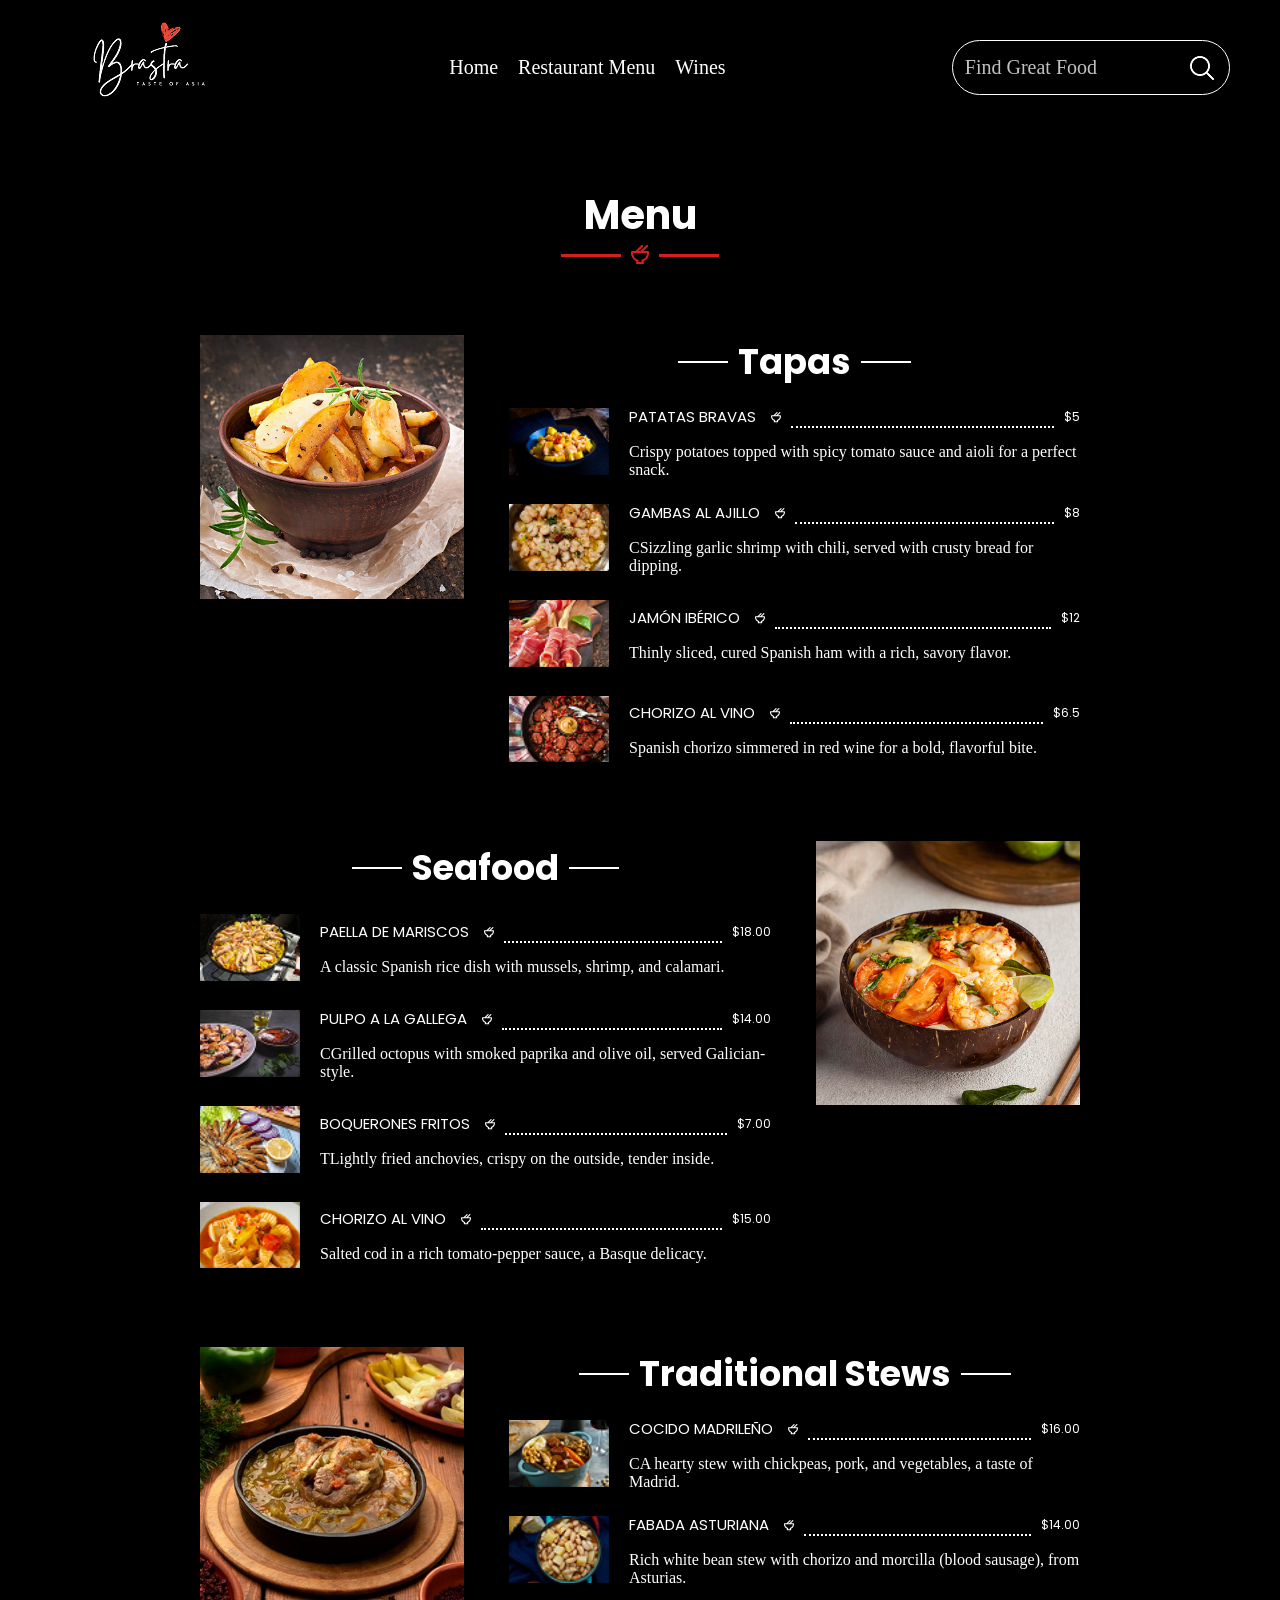
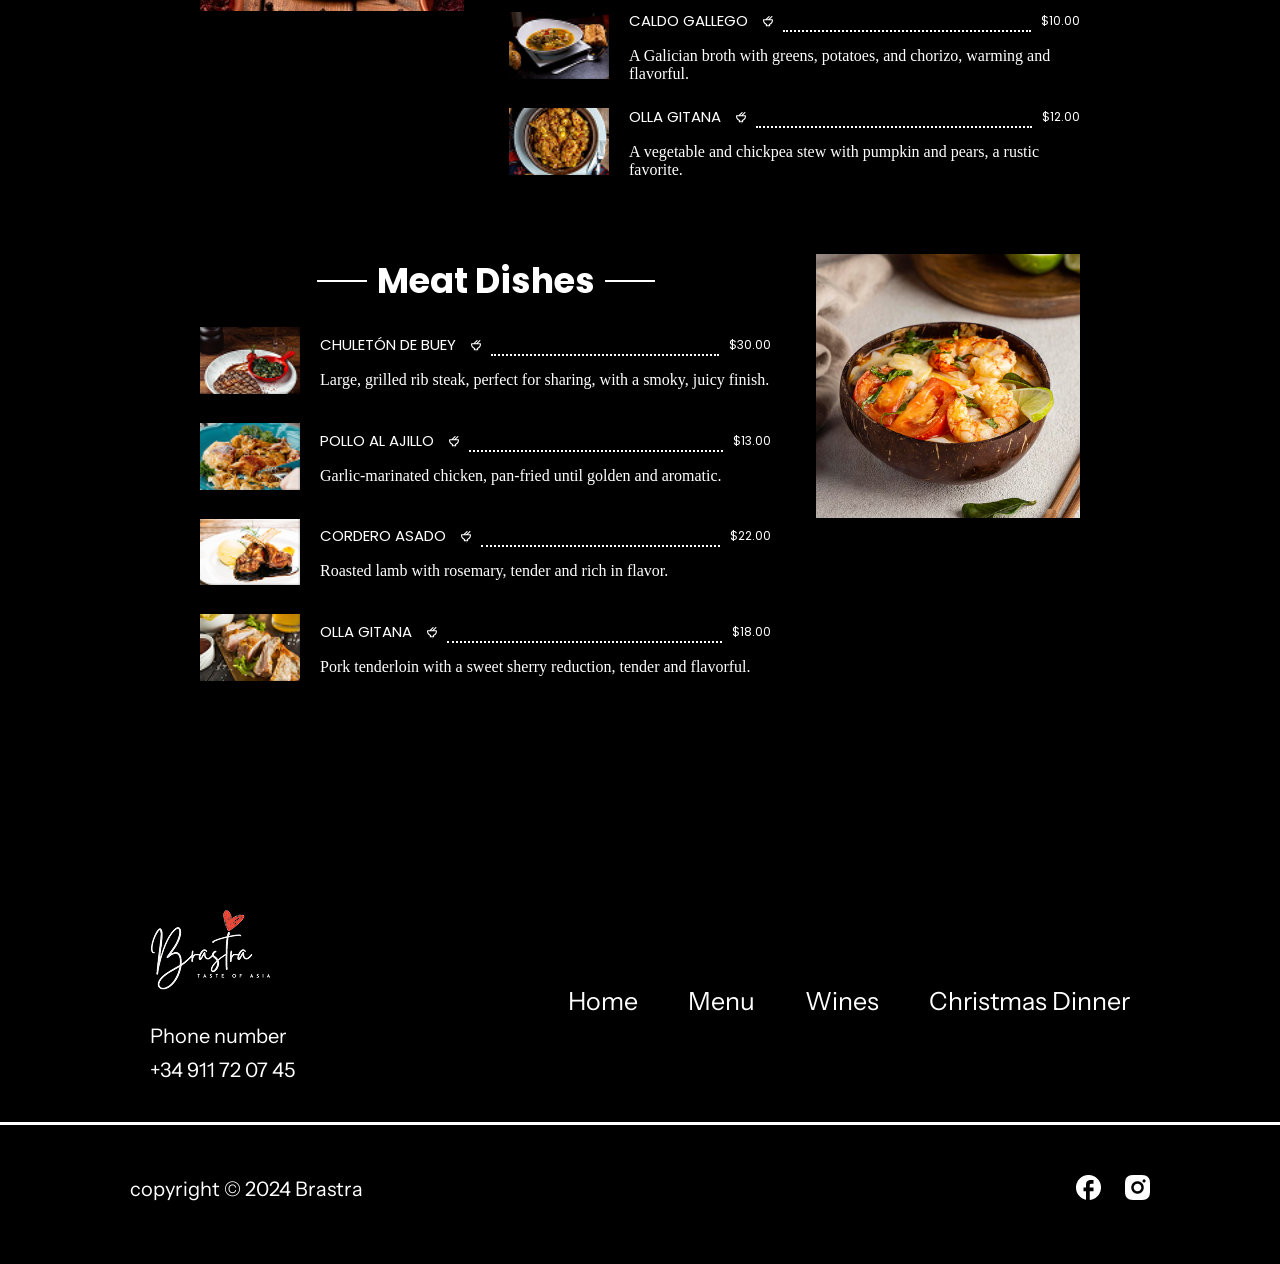
==== RestaurantMenu.html @ 7e9f0fed "commit20" ====
<!DOCTYPE html>
<html lang="en">

<head>
    <meta charset="UTF-8">
    <meta name="viewport" content="width=device-width, initial-scale=1.0">
    <link rel="preconnect" href="https://fonts.googleapis.com">
    <link rel="preconnect" href="https://fonts.gstatic.com" crossorigin>
    <link rel="preconnect" href="https://fonts.googleapis.com">
    <link rel="preconnect" href="https://fonts.gstatic.com" crossorigin>
    <link href="https://fonts.googleapis.com/css2?family=Playwrite+US+Trad:wght@100..400&display=swap" rel="stylesheet">
    <link
        href="https://fonts.googleapis.com/css2?family=Albert+Sans:ital,wght@0,100..900;1,100..900&family=Playwrite+US+Trad:wght@100..400&family=Poppins:ital,wght@0,100;0,200;0,300;0,400;0,500;0,600;0,700;0,800;0,900;1,100;1,200;1,300;1,400;1,500;1,600;1,700;1,800;1,900&display=swap"
        rel="stylesheet">
    <link rel="preconnect" href="https://fonts.googleapis.com">
    <link rel="preconnect" href="https://fonts.gstatic.com" crossorigin>
    <link href="https://fonts.googleapis.com/css2?family=Prata&display=swap" rel="stylesheet">
    <link rel="preconnect" href="https://fonts.googleapis.com">
    <link rel="preconnect" href="https://fonts.gstatic.com" crossorigin>
    <link href="https://fonts.googleapis.com/css2?family=Instrument+Sans:ital,wght@0,400..700;1,400..700&display=swap"
        rel="stylesheet">
    <title>Document</title>
    <link rel="stylesheet" href="/stale/main.css">
</head>

<body>
    <header>
        <div class="header-box">
            <div class="header-logo">
                <a href="#"><img src="img/Brastra__2_-removebg-preview.1 1.png" alt="logo"> </a>
            </div>
            <div class="header-menu">
                <ul class="header-menu-list">
                    <li class="header-text"><a class="header-link" href="/index.html">Home</a></li>
                    <li class="header-text"><a class="header-link" href="/RestaurantMenu.html">Restaurant Menu</a></li>
                    <li class="header-text"><a class="header-link" href="/Wines.html">Wines</a></li>
                </ul>
            </div>
            <div class="header-btn">
                <p class="header-p">Find Great Food</p>
                <img class="header-img" src="img/Search.png" alt="">
            </div>
        </div>
    </header>
    <section class="section5">
        <h1 class="h1-menu">Menu</h1>
        <div class="img-box-manu">
            <div class="menu-div"></div>
            <img class="img-menu" src="img/Vector.png" alt="">
            <div class="menu-div"></div>
        </div>
    </section>
    <section class="section6">
        <div class="manu-1">
            <div class="manu-img-1">
                <img class="img-4" src="img/Left.png" alt="">
            </div>
            <div class="manu-text">
                <div class="line-manu-ha">
                    <div class="h1-line"></div>
                    <h1 class="h6-3">Tapas</h1>
                    <div class="h1-line"></div>
                </div>
                <div class="full-text">
                    <div class="box-img-5">
                        <img class="img-5" src="img/image 16.png" alt="">
                    </div>

                    <style>
                        .box {
                            display: flex;
                            height: 20px;
                            gap: 10px;
                            flex: 1;
                        }


                        .left {
                            display: flex;
                            width: max-content;
                            align-items: end;
                        }


                        .center {
                            flex: 1;

                        }
                    </style>
                    <div style="flex: 1;">
                        <div class="box">
                            <div class="left">
                                <div>
                                    <h6 class="h6-2">Patatas Bravas</h6>
                                </div>
                                <div><img class="img-6" src="img/Vector4.svg" alt=""></div>
                            </div>
                            <div class="center line-manu"></div>
                            <div class="right">
                                <p class="p-prise">$5</p>
                            </div>
                        </div>
                        <p class="p-6" style="margin-top: 15px;">Crispy potatoes topped with spicy tomato sauce and
                            aioli for a perfect snack.</p>
                    </div>




                    <!-- <div class="box-text-full">
                        <div class="flex-full-dox">
                            <div style="display: flex;">
                                <h6 class="h6-2">Patatas Bravas</h6>
                                <img class="img-6" src="img/Vector4.svg" alt="">
                            </div>

                            <div class="line-manu"></div>
                            <p class="p-prise">$5</p>
                        </div>

                       
                    </div> -->


                </div>
                <div class="full-text">
                    <div class="box-img-5">
                        <img class="img-5" src="img/image 17.png" alt="">
                    </div>


                    <div style="flex: 1;">
                        <div class="box">
                            <div class="left">
                                <div>
                                    <h6 class="h6-2">Gambas al Ajillo</h6>
                                </div>
                                <div><img class="img-6" src="img/Vector4.svg" alt=""></div>
                            </div>
                            <div class="center line-manu"></div>
                            <div class="right">
                                <p class="p-prise">$8</p>
                            </div>
                        </div>
                        <p class="p-6" style="margin-top: 15px;">CSizzling garlic shrimp with chili, served with crusty
                            bread for dipping.</p>
                    </div>






                </div>
                <div class="full-text">
                    <div class="box-img-5">
                        <img class="img-5" src="img/image 18.png" alt="">
                    </div>


                    <div style="flex: 1;">
                        <div class="box">
                            <div class="left">
                                <div>
                                    <h6 class="h6-2">Jamón Ibérico</h6>
                                </div>
                                <div><img class="img-6" src="img/Vector4.svg" alt=""></div>
                            </div>
                            <div class="center line-manu"></div>
                            <div class="right">
                                <p class="p-prise">$12</p>
                            </div>
                        </div>
                        <p class="p-6" style="margin-top: 15px;">Thinly sliced, cured Spanish ham with a rich, savory
                            flavor.</p>
                    </div>






                </div>
                <div class="full-text">
                    <div class="box-img-5">
                        <img class="img-5" src="img/image 19.png" alt="">
                    </div>


                    <div style="flex: 1;">
                        <div class="box">
                            <div class="left">
                                <div>
                                    <h6 class="h6-2">Chorizo al Vino</h6>
                                </div>
                                <div><img class="img-6" src="img/Vector4.svg" alt=""></div>
                            </div>
                            <div class="center line-manu"></div>
                            <div class="right">
                                <p class="p-prise">$6.5</p>
                            </div>
                        </div>
                        <p class="p-6" style="margin-top: 15px;">Spanish chorizo simmered in red wine for a bold,
                            flavorful bite.</p>
                    </div>






                </div>
            </div>

        </div>
    </section>
    <section class="section6">
        <div class="manu-1">

            <div class="manu-text">
                <div class="line-manu-ha">
                    <div class="h1-line"></div>
                    <h1 class="h6-3">Seafood</h1>
                    <div class="h1-line"></div>
                </div>
                <div class="full-text">
                    <div class="box-img-5">
                        <img class="img-5" src="img/image 20 (1).png" alt="">
                    </div>

                    <style>
                        .box {
                            display: flex;
                            height: 20px;
                            gap: 10px;
                            flex: 1;
                        }


                        .left {
                            display: flex;
                            width: max-content;
                            align-items: end;
                        }


                        .center {
                            flex: 1;

                        }
                    </style>
                    <div style="flex: 1;">
                        <div class="box">
                            <div class="left">
                                <div>
                                    <h6 class="h6-2">Paella de Mariscos</h6>
                                </div>
                                <div><img class="img-6" src="img/Vector4.svg" alt=""></div>
                            </div>
                            <div class="center line-manu"></div>
                            <div class="right">
                                <p class="p-prise">$18.00</p>
                            </div>
                        </div>
                        <p class="p-6" style="margin-top: 15px;">A classic Spanish rice dish with mussels, shrimp, and calamari.</p>
                    </div>




                    <!-- <div class="box-text-full">
                        <div class="flex-full-dox">
                            <div style="display: flex;">
                                <h6 class="h6-2">Patatas Bravas</h6>
                                <img class="img-6" src="img/Vector4.svg" alt="">
                            </div>

                            <div class="line-manu"></div>
                            <p class="p-prise">$5</p>
                        </div>

                       
                    </div> -->


                </div>
                <div class="full-text">
                    <div class="box-img-5">
                        <img class="img-5" src="img/image 21.png" alt="">
                    </div>


                    <div style="flex: 1;">
                        <div class="box">
                            <div class="left">
                                <div>
                                    <h6 class="h6-2">Pulpo a la Gallega</h6>
                                </div>
                                <div><img class="img-6" src="img/Vector4.svg" alt=""></div>
                            </div>
                            <div class="center line-manu"></div>
                            <div class="right">
                                <p class="p-prise">$14.00</p>
                            </div>
                        </div>
                        <p class="p-6" style="margin-top: 15px;">CGrilled octopus with smoked paprika and olive oil, served Galician-style.</p>
                    </div>






                </div>
                <div class="full-text">
                    <div class="box-img-5">
                        <img class="img-5" src="img/image 22.png" alt="">
                    </div>


                    <div style="flex: 1;">
                        <div class="box">
                            <div class="left">
                                <div>
                                    <h6 class="h6-2">Boquerones Fritos</h6>
                                </div>
                                <div><img class="img-6" src="img/Vector4.svg" alt=""></div>
                            </div>
                            <div class="center line-manu"></div>
                            <div class="right">
                                <p class="p-prise">$7.00</p>
                            </div>
                        </div>
                        <p class="p-6" style="margin-top: 15px;">TLightly fried anchovies, crispy on the outside, tender inside.</p>
                    </div>






                </div>
                <div class="full-text">
                    <div class="box-img-5">
                        <img class="img-5" src="img/image 23.png" alt="">
                    </div>


                    <div style="flex: 1;">
                        <div class="box">
                            <div class="left">
                                <div>
                                    <h6 class="h6-2">Chorizo al Vino</h6>
                                </div>
                                <div><img class="img-6" src="img/Vector4.svg" alt=""></div>
                            </div>
                            <div class="center line-manu"></div>
                            <div class="right">
                                <p class="p-prise">$15.00</p>
                            </div>
                        </div>
                        <p class="p-6" style="margin-top: 15px;">Salted cod in a rich tomato-pepper sauce, a Basque delicacy.</p>
                    </div>






                </div>
            </div>
            <div class="manu-img-1">
                <img class="img-4" src="img/Right.png" alt="">
            </div>
        </div>
    </section>
     <section class="section6">
        <div class="manu-1">
            <div class="manu-img-1">
                <img class="img-4" src="img/image 34.png" alt="">
            </div>
            <div class="manu-text">
                <div class="line-manu-ha">
                    <div class="h1-line"></div>
                    <h1 class="h6-3">Traditional Stews</h1>
                    <div class="h1-line"></div>
                </div>
                <div class="full-text">
                    <div class="box-img-5">
                        <img class="img-5" src="img/image 24 (1).png" alt="">
                    </div>

                    <style>
                        .box {
                            display: flex;
                            height: 20px;
                            gap: 10px;
                            flex: 1;
                        }


                        .left {
                            display: flex;
                            width: max-content;
                            align-items: end;
                        }


                        .center {
                            flex: 1;

                        }
                    </style>
                    <div style="flex: 1;">
                        <div class="box">
                            <div class="left">
                                <div>
                                    <h6 class="h6-2">Cocido Madrileño</h6>
                                </div>
                                <div><img class="img-6" src="img/Vector4.svg" alt=""></div>
                            </div>
                            <div class="center line-manu"></div>
                            <div class="right">
                                <p class="p-prise">$16.00</p>
                            </div>
                        </div>
                        <p class="p-6" style="margin-top: 15px;">CA hearty stew with chickpeas, pork, and vegetables, a taste of Madrid.</p>
                    </div>




                    <!-- <div class="box-text-full">
                        <div class="flex-full-dox">
                            <div style="display: flex;">
                                <h6 class="h6-2">Patatas Bravas</h6>
                                <img class="img-6" src="img/Vector4.svg" alt="">
                            </div>

                            <div class="line-manu"></div>
                            <p class="p-prise">$5</p>
                        </div>

                       
                    </div> -->


                </div>
                <div class="full-text">
                    <div class="box-img-5">
                        <img class="img-5" src="img/image 25.png" alt="">
                    </div>


                    <div style="flex: 1;">
                        <div class="box">
                            <div class="left">
                                <div>
                                    <h6 class="h6-2">Fabada Asturiana</h6>
                                </div>
                                <div><img class="img-6" src="img/Vector4.svg" alt=""></div>
                            </div>
                            <div class="center line-manu"></div>
                            <div class="right">
                                <p class="p-prise">$14.00</p>
                            </div>
                        </div>
                        <p class="p-6" style="margin-top: 15px;">Rich white bean stew with chorizo and morcilla (blood sausage), from Asturias.</p>
                    </div>






                </div>
                <div class="full-text">
                    <div class="box-img-5">
                        <img class="img-5" src="img/image 26.png" alt="">
                    </div>


                    <div style="flex: 1;">
                        <div class="box">
                            <div class="left">
                                <div>
                                    <h6 class="h6-2">Caldo Gallego</h6>
                                </div>
                                <div><img class="img-6" src="img/Vector4.svg" alt=""></div>
                            </div>
                            <div class="center line-manu"></div>
                            <div class="right">
                                <p class="p-prise">$10.00</p>
                            </div>
                        </div>
                        <p class="p-6" style="margin-top: 15px;">A Galician broth with greens, potatoes, and chorizo, warming and flavorful.</p>
                    </div>






                </div>
                <div class="full-text">
                    <div class="box-img-5">
                        <img class="img-5" src="img/image 27.png" alt="">
                    </div>


                    <div style="flex: 1;">
                        <div class="box">
                            <div class="left">
                                <div>
                                    <h6 class="h6-2">Olla Gitana</h6>
                                </div>
                                <div><img class="img-6" src="img/Vector4.svg" alt=""></div>
                            </div>
                            <div class="center line-manu"></div>
                            <div class="right">
                                <p class="p-prise">$12.00</p>
                            </div>
                        </div>
                        <p class="p-6" style="margin-top: 15px;">A vegetable and chickpea stew with pumpkin and pears, a rustic favorite.</p>
                    </div>






                </div>
            </div>

        </div>
    </section>
     <section class="section6">
        <div class="manu-1">

            <div class="manu-text">
                <div class="line-manu-ha">
                    <div class="h1-line"></div>
                    <h1 class="h6-3">Meat Dishes</h1>
                    <div class="h1-line"></div>
                </div>
                <div class="full-text">
                    <div class="box-img-5">
                        <img class="img-5" src="img/image 28 (1).png" alt="">
                    </div>

                    <style>
                        .box {
                            display: flex;
                            height: 20px;
                            gap: 10px;
                            flex: 1;
                        }


                        .left {
                            display: flex;
                            width: max-content;
                            align-items: end;
                        }


                        .center {
                            flex: 1;

                        }
                    </style>
                    <div style="flex: 1;">
                        <div class="box">
                            <div class="left">
                                <div>
                                    <h6 class="h6-2">Chuletón de Buey</h6>
                                </div>
                                <div><img class="img-6" src="img/Vector4.svg" alt=""></div>
                            </div>
                            <div class="center line-manu"></div>
                            <div class="right">
                                <p class="p-prise">$30.00</p>
                            </div>
                        </div>
                        <p class="p-6" style="margin-top: 15px;">Large, grilled rib steak, perfect for sharing, with a smoky, juicy finish.</p>
                    </div>




                    <!-- <div class="box-text-full">
                        <div class="flex-full-dox">
                            <div style="display: flex;">
                                <h6 class="h6-2">Patatas Bravas</h6>
                                <img class="img-6" src="img/Vector4.svg" alt="">
                            </div>

                            <div class="line-manu"></div>
                            <p class="p-prise">$5</p>
                        </div>

                       
                    </div> -->


                </div>
                <div class="full-text">
                    <div class="box-img-5">
                        <img class="img-5" src="img/image 29.png" alt="">
                    </div>


                    <div style="flex: 1;">
                        <div class="box">
                            <div class="left">
                                <div>
                                    <h6 class="h6-2">Pollo al Ajillo</h6>
                                </div>
                                <div><img class="img-6" src="img/Vector4.svg" alt=""></div>
                            </div>
                            <div class="center line-manu"></div>
                            <div class="right">
                                <p class="p-prise">$13.00</p>
                            </div>
                        </div>
                        <p class="p-6" style="margin-top: 15px;">Garlic-marinated chicken, pan-fried until golden and aromatic.</p>
                    </div>






                </div>
                <div class="full-text">
                    <div class="box-img-5">
                        <img class="img-5" src="img/image 30.png" alt="">
                    </div>


                    <div style="flex: 1;">
                        <div class="box">
                            <div class="left">
                                <div>
                                    <h6 class="h6-2">Cordero Asado</h6>
                                </div>
                                <div><img class="img-6" src="img/Vector4.svg" alt=""></div>
                            </div>
                            <div class="center line-manu"></div>
                            <div class="right">
                                <p class="p-prise">$22.00</p>
                            </div>
                        </div>
                        <p class="p-6" style="margin-top: 15px;">Roasted lamb with rosemary, tender and rich in flavor.</p>
                    </div>






                </div>
                <div class="full-text">
                    <div class="box-img-5">
                        <img class="img-5" src="img/image 31.png" alt="">
                    </div>


                    <div style="flex: 1;">
                        <div class="box">
                            <div class="left">
                                <div>
                                    <h6 class="h6-2">Olla Gitana</h6>
                                </div>
                                <div><img class="img-6" src="img/Vector4.svg" alt=""></div>
                            </div>
                            <div class="center line-manu"></div>
                            <div class="right">
                                <p class="p-prise">$18.00</p>
                            </div>
                        </div>
                        <p class="p-6" style="margin-top: 15px;">Pork tenderloin with a sweet sherry reduction, tender and flavorful.</p>
                    </div>






                </div>
            </div>
            <div class="manu-img-1">
                <img class="img-4" src="img/Right.png" alt="">
            </div>
        </div>
    </section>
    <footer class="footer">
        <div class="footer-box">
            <div class="footer-logo">
                <img class="footer-img" src="img/Brastra__2_-removebg-preview 3 1.png" alt="">
                <p class="footer-p1">Phone number</p>
                <p class="footer-p1">+34 911 72 07 45</p>
            </div>
            <div class="footer-text">
                <ul class="footer-ul">
                    <li class="footer-li"><a class="footer-a" href="">Home</a></li>
                    <li class="footer-li"><a class="footer-a" href="">Menu</a></li>
                    <li class="footer-li"><a class="footer-a" href="">Wines</a></li>
                    <li class="footer-li"><a class="footer-a" href="">Christmas Dinner</a></li>
                </ul>
            </div>
        </div>
        <div class="footer-line"></div>
        <div class="footer-box-2">
            <div class="footer-text-2">
                <a class="footer-a-2" href="http://">copyright © 2024 Brastra</a>
            </div>
            <div class="footer-link">
                <a class="foto-link" href=""><img src="/img/Vector (3).png" alt=""></a>
                <a class="foto-link1" href=""><img src="/img/Vector (1).png" alt=""></a>
            </div>
        </div>

    </footer>
</body>

</html>
---- stale/main.css ----
* {
    margin: 0;
    padding: 0;
    box-sizing: border-box;
}


header {
    background-color: #000000;
    padding: 20px 50px;
}

.header-box {
    display: flex;
    justify-content: space-between;
    align-items: center;
}

.header-menu-list {
    display: flex;
    list-style: none;
    gap: 20px;
}

.header-link:hover{
    color: #D22020;
    text-decoration: underline;
    transition: all 0.5s ease;
}

.header-link {
    font-size: 20px;
    text-decoration: none;
    color: white;
    font-weight: regular;
}

.header-p {
    font-size: 20px;
    color: #C2C2C2;
    font-weight: medium;
    padding-top: 15px;
    padding-bottom: 15px;
    padding-left: 12px;
    padding-right: 90px;
}

.header-img {
    padding-right: 12px;
}

.header-btn {
    display: flex;
    align-items: center;
    border: 1px solid white;
    border-radius: 35px;
}

.title-1 {
    background-color: #000000;
    background-image: url(../img/view-tasty-food-arrangement\ 1.png);
    background-repeat: no-repeat;
    background-position: center right;
    background-size: contain;
    padding: 237px 100px;
}

.title-box {
    width: 50%;
}

.title-h {
    color: white;
    font-size: 96px;
    margin-bottom: 21px;
    font-family: Poppins;
}

.title-p {
    color: white;
    font-size: 20px;
    margin-bottom: 29px;
    font-family: "Albert Sans";
}

.btn-link {
    color: #C2C2C2;
    font-size: 20px;
    text-decoration: none;
    margin-left: 32px;
    margin-right: 10px;
    font-family: Poppins;

}

.title-btn {
    display: inline-block;
    border: 1px solid white;
    border-radius: 30px;
}

.title-bnt-1 {
    display: flex;
    align-items: center;
    padding: 5px 20px;
}

.span1 {
    font-size: 69px;
    font-family: "Playwrite US Traditional";

    font-family: "Playwrite US Trad", cursive;
    font-optical-sizing: auto;
    font-weight: 100;
    font-style: normal;
}

.title-2 {
    background-image: url(../img/vintage-old-rustic-cutlery-dark\ 1.png);
    background-repeat: no-repeat;
    background-size: cover;




}

.title-full {
    display: flex;
    justify-content: space-between;
    align-items: end;

}

.p3 {
    color: white;
    font-size: 24px;
    font-family: "Albert Sans";

}

.link-li {
    color: white;
    display: flex;
    justify-content: end;
    font-size: 20px;
    padding-bottom: 10px;
    font-family: "c;


}

.title-text1 {
    width: 40%;
    padding-right: 120px;
    background-color: #00000056
}

.test {
    padding: 40px;
    text-align: center;
}

.list-ul {
    text-align: right;

}

.left-com {
    text-align: left;
}

.rait-com {
    text-align: right;
    margin-bottom: 50px;
}


.link-li-box,
.link-li-box1,
.link-li-box2 {
    display: flex;
    justify-content: right;
    gap: 15px;
}


.text-line {
    display: flex;
    align-items: end;
    justify-content: center;
    gap: 20px;

}

.line1 {
    background-color: red;
    width: 120px;
    height: 3px;

}

.section2 {
    background-color: #000000;
}

.img-foto1 {
    width: 100%;
}

.list-text-img {
    margin-top: 50px;
    margin-bottom: 50px;
}


.text-1 {
    color: red;
    font-size: 32px;
    font-family: Prata;
    font-weight: 400;
    line-height: 21px;
}

.top-img {
    display: flex;
    justify-content: space-between;
}

.h2 {
    color: white;
    font-size: 40px;
    font-family: "Albert Sans";
    font-weight: 700;
    text-align: center;
    padding-top: 50px;
    margin-bottom: 50px;
}

.box-full-manu {
    background-color: rgb(34, 34, 34);
    padding: 40px;
    display: grid;
    grid-template-columns: 1fr 1fr 1fr 1fr;
    gap: 10px;
    justify-content: center;
    margin-left: 150px;
    margin-right: 150px;
    border-radius: 20px;



}

.cart-img {
    width: 100%;
}

.carts-1 {
    background-color: #181818;
    text-align: center;
    border-radius: 10px;

}

.cart-p {
    font-size: 35px;
    color: white;
    font-family: Poppins;
    font-weight: 500;

    margin-top: 20px;
}

.cart-pay {
    font-size: 25px;
    color: #D22020;
    font-family: Poppins;
    font-weight: bold;

    margin-top: 10px;
}

.cart-btn {
    color: white;
    text-decoration: none;
    font-size: 20px;
    font-family: "Albert Sans";
    font-weight: bold;
    background-color: #D22020;
    padding: 10px 30px;
    margin-top: 10px;
    border-radius: 5px;
    display: inline-block;
    margin-bottom: 15px;

}


.box-text {
    background-color: rgb(34, 34, 34);
    display: inline-block;
    text-align: center;
    border-radius: 20px;
    padding-top: 15px;
    padding-bottom: 20px;
    padding-left: 150px;
    padding-right: 150px;
    margin-top: 50px;
    margin-left: 1150px;

}

.img-1 {
    margin-bottom: 10px;
}

.text-h3 {
    color: white;
    font-size: 30px;
    font-family: "Albert Sans";
    font-weight: bold;
    margin-bottom: 5px;

}

.text-p {
    font-size: 20px;
    color: white;
    font-family: c;
    font-weight: 100;
    padding-bottom: 35px;
}





.footer {
    background-color: #000000;
}

.footer-p1 {
    color: white;
    font-size: 20px;
    font-family: "Instrument Sans";
    font-weight: 400;
    padding-bottom: 10px;

}

.footer-box {
    display: flex;
    justify-content: space-between;
    align-items: center;
    padding-top: 150px;

}

.footer-ul {
    display: flex;
    gap: 50px;
    margin-right: 150px;
}

.footer-a {
    text-decoration: none;
    color: white;
    font-size: 25px;
    font-family: "Instrument Sans";
    font-weight: 400;
}

.footer-img {
    padding-bottom: 30px;
}

.footer-logo {
    margin-left: 150px;
}

.footer-line {
    width: 1650px;
    background-color: white;
    height: 3px;
    margin: 0 auto;
    margin-top: 30px;

}

.footer-box-2 {
    display: flex;
    justify-content: space-between;
    align-items: center;
    margin-top: 50px;
    padding-bottom: 60px;

}


.footer-a-2 {
    color: white;
    text-decoration: none;
    font-size: 20px;
    font-family: "Instrument Sans";
    font-weight: 400;
    margin-left: 130px;

}

.foto-link1 {
    margin-right: 130px;

}

.foto-link {
    margin-right: 20px;
}

.section4 {
    position: relative;
    background-color: #000000;
    top: 0;
    left: 0;
    padding-bottom: 50px;
}

.posion-1,
.posion-2 {
    position: absolute;

}

.posion-1 {
    top: 100px;
    right: 0;
}

.posion-2 {
    top: 0px;
    left: 40px;
    width: 40%;
}

.section3 {
    background-image: url(../img/delicious-black-pasta-dish-copy-space\ 2.png);
    padding-top: 300px;
    padding-bottom: 200px;
    background-position: center;
    background-repeat: no-repeat;
    background-size: cover;

}

.box-section3 {
    background-color: #000000;
    display: flex;
    justify-content: space-between;
    position: relative;
    padding-bottom: 100px;
    padding-top: 100px;
   
}

.h4 {
    font-size: 20px;
    font-family: Poppins;
    font-weight: bold;
    color: #D22020;
}

.h6-1 {
    color: white;
    font-family: Poppins;
    font-size: 45px;
    font-weight: bold;
    
}

.p4 {
    color: white;
    font-family: Poppins;
    font-size: 20px;
    font-weight: 400;
  
}

.text-box-3 {
    padding-left: 150px;
    width: 50%;

}

.img-3{
    position: absolute;
    top: -191px;
    left: 1153px;
}

.section5{
    background-color: #000000;
    padding-top: 50px;
    padding-bottom: 50px;

}

.h1-menu{
    color: white;
    font-size: 40px;
    font-family: Poppins;
    font-weight: bold;
    text-align: center;
}

.menu-div{
    background-color: #D22020;
    width: 60px;
    height: 3px;
}
.img-box-manu{
    display: flex;
    justify-content: center;
    align-items: center;
    gap: 10px;
    padding-bottom: 20px;

}

.manu-1{
    display: flex;
    gap: 45px;
    
}


.manu-img-1 {
    width: 30%;
    
}


.manu-img-1>.img-4 {
width: 100%;
}


.manu-text {
    flex: 1;
}

.section6{
    background-color: #000000;
    padding-left: 200px;
    padding-right: 200px;
    padding-bottom: 50px;
}

.h6-2{
    color: white;
     font-size: 15px;
    font-family: "Poppins";
    font-weight: 400;
    margin-right: 15px;
    white-space: nowrap;
    text-transform: uppercase;
    
}

.h6-3{
    color: white;
    font-size: 35px;
    font-family: Poppins;
    font-weight: bold;
    
   
    
 
}

.p-prise{
    color:white;
    font-size: 12px;
    font-family: "Poppins";
    font-weight: 400;


}

.p-6{
    color: white;
}

.h1-line{
    background-color: white;
    height: 2px;
    width: 50px;
}

.line-manu{
    
    border-bottom: 2px dotted white;

    
}
.line-manu-ha{
    display: flex;
    justify-content: center;
    align-items: center;
    gap: 10px;
    margin-bottom: 20px;
}

.full-text{
    display: flex;
    align-items: center;
    padding-bottom: 25px;
}
.flex-full-dox{
    display: flex;;
    align-items: flex-start;
 
}

.img-6 {
    width: 10px;
}

.box-img-5{
    margin-right: 20px;
    width: 100px;
}

.box-img-5>img{
    width: 100%;
}

.img-4{
    width: 120%;
}

.section11{
    background-image: url(../img/Group\ 1141.png);
}
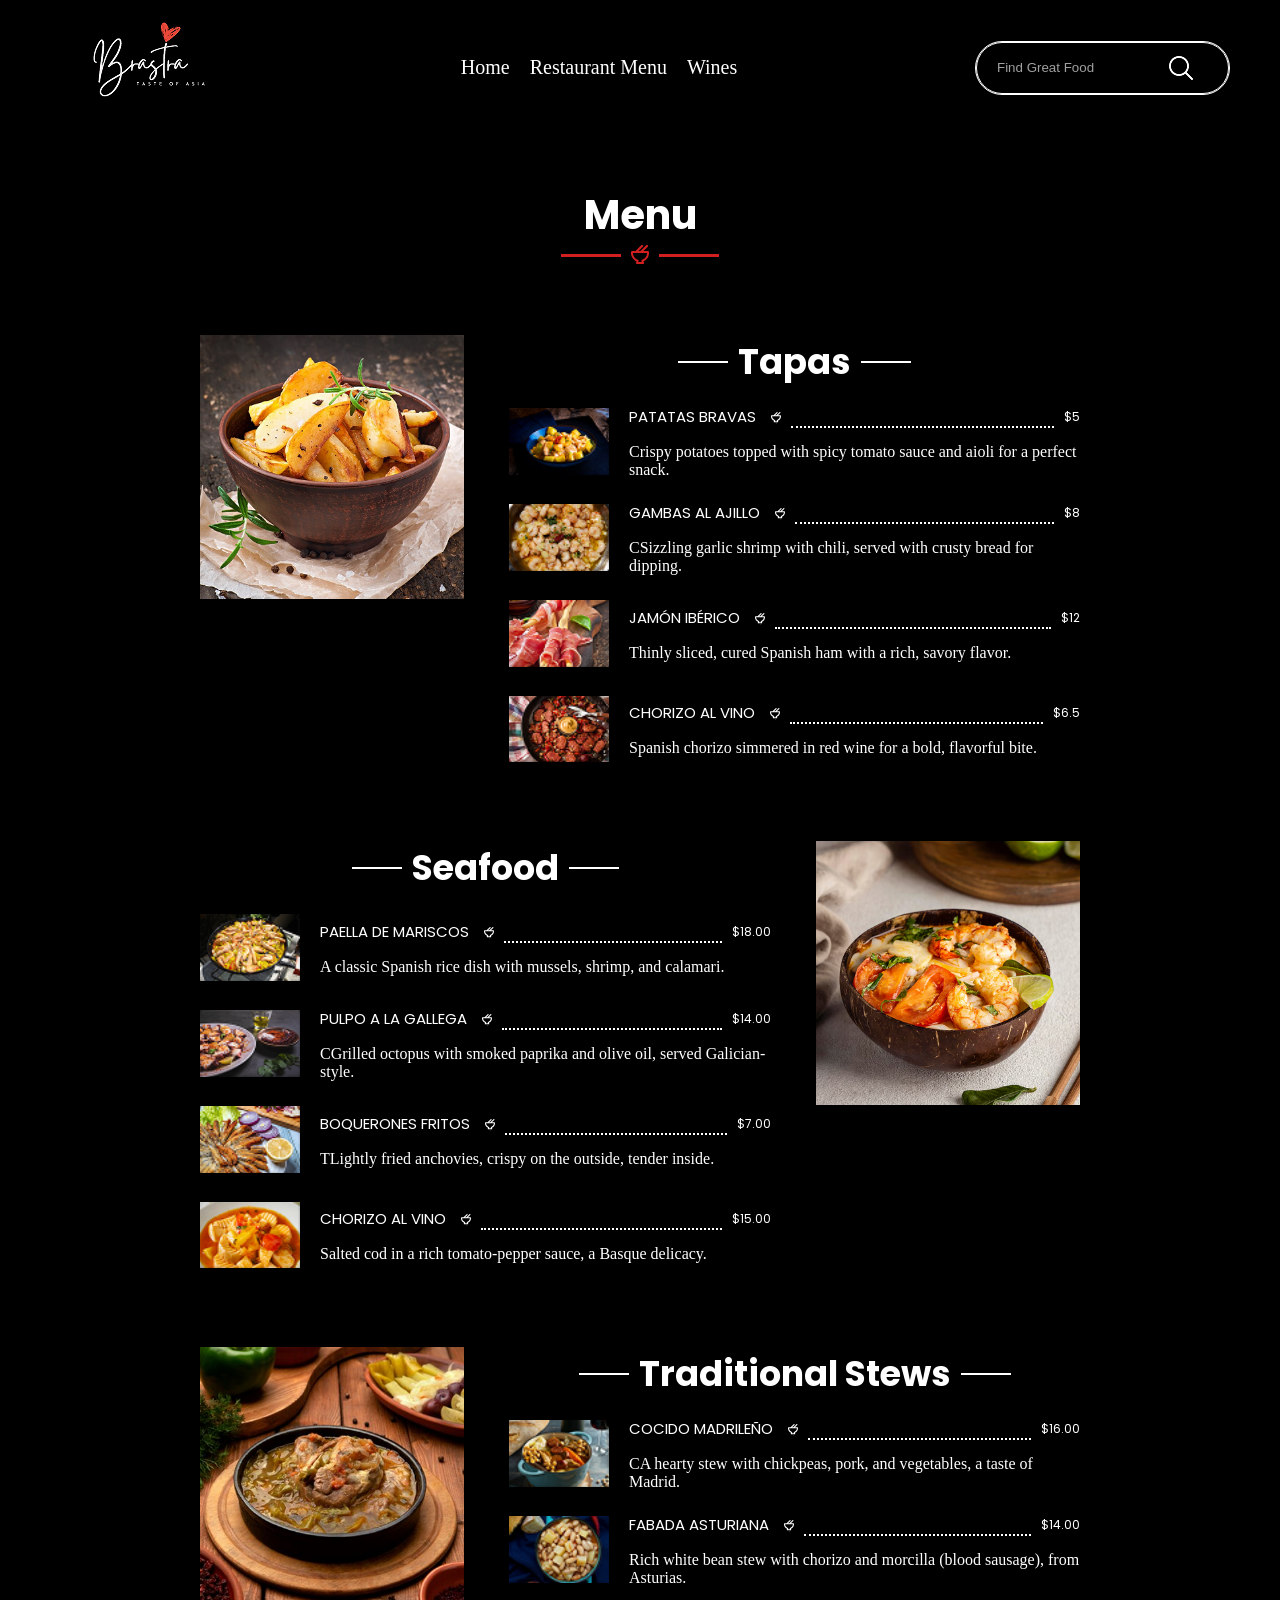
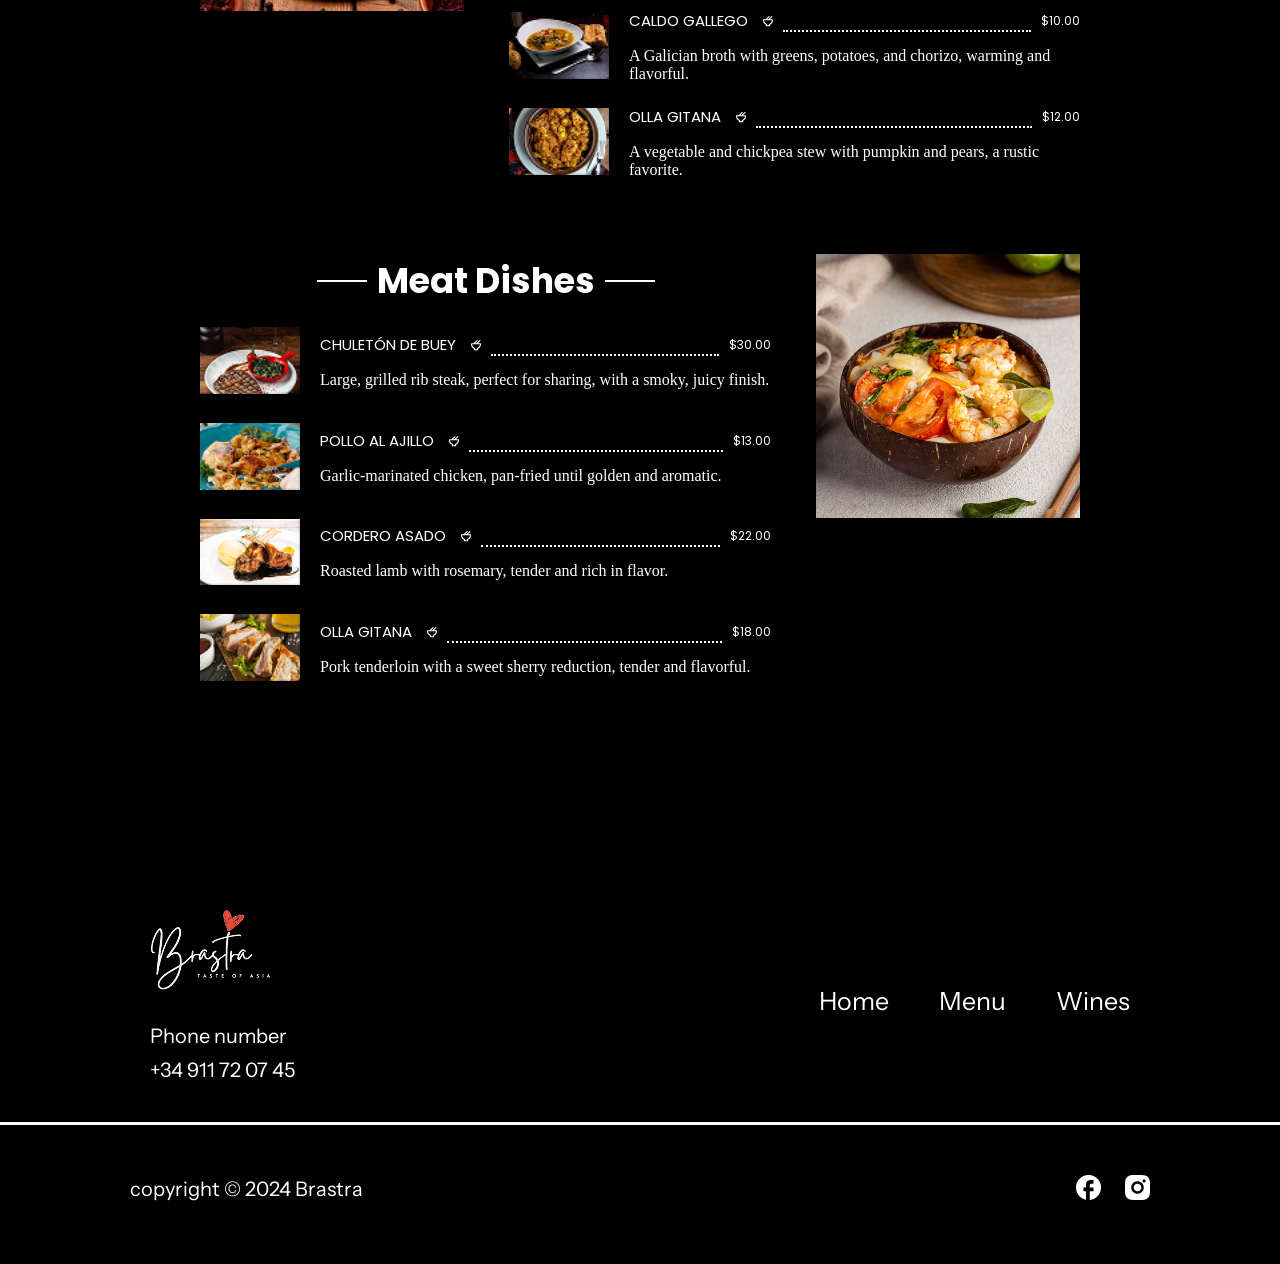
==== commit 7648e50b: "3ftm" ====
--- a/RestaurantMenu.html
+++ b/RestaurantMenu.html
@@ -37,7 +37,9 @@
                 </ul>
             </div>
             <div class="header-btn">
-                <p class="header-p">Find Great Food</p>
+                <div class="search-container">
+                    <input type="text" class="search-input" placeholder="Find Great Food">
+                    <button class="search-btn">
                 <img class="header-img" src="img/Search.png" alt="">
             </div>
         </div>
@@ -703,10 +705,9 @@
             </div>
             <div class="footer-text">
                 <ul class="footer-ul">
-                    <li class="footer-li"><a class="footer-a" href="">Home</a></li>
-                    <li class="footer-li"><a class="footer-a" href="">Menu</a></li>
-                    <li class="footer-li"><a class="footer-a" href="">Wines</a></li>
-                    <li class="footer-li"><a class="footer-a" href="">Christmas Dinner</a></li>
+                    <li class="footer-li"><a class="footer-a" href="index.html">Home</a></li>
+                    <li class="footer-li"><a class="footer-a" href="RestaurantMenu.html">Menu</a></li>
+                    <li class="footer-li"><a class="footer-a" href="Wines.html">Wines</a></li>
                 </ul>
             </div>
         </div>
--- a/stale/main.css
+++ b/stale/main.css
@@ -22,7 +22,7 @@
     gap: 20px;
 }
 
-.header-link:hover{
+.header-link:hover {
     color: #D22020;
     text-decoration: underline;
     transition: all 0.5s ease;
@@ -459,7 +459,7 @@
     position: relative;
     padding-bottom: 100px;
     padding-top: 100px;
-   
+
 }
 
 .h4 {
@@ -474,7 +474,7 @@
     font-family: Poppins;
     font-size: 45px;
     font-weight: bold;
-    
+
 }
 
 .p4 {
@@ -482,7 +482,7 @@
     font-family: Poppins;
     font-size: 20px;
     font-weight: 400;
-  
+
 }
 
 .text-box-3 {
@@ -491,20 +491,20 @@
 
 }
 
-.img-3{
+.img-3 {
     position: absolute;
     top: -191px;
     left: 1153px;
 }
 
-.section5{
+.section5 {
     background-color: #000000;
     padding-top: 50px;
     padding-bottom: 50px;
 
 }
 
-.h1-menu{
+.h1-menu {
     color: white;
     font-size: 40px;
     font-family: Poppins;
@@ -512,12 +512,13 @@
     text-align: center;
 }
 
-.menu-div{
+.menu-div {
     background-color: #D22020;
     width: 60px;
     height: 3px;
 }
-.img-box-manu{
+
+.img-box-manu {
     display: flex;
     justify-content: center;
     align-items: center;
@@ -526,21 +527,21 @@
 
 }
 
-.manu-1{
+.manu-1 {
     display: flex;
     gap: 45px;
-    
+
 }
 
 
 .manu-img-1 {
     width: 30%;
-    
+
 }
 
 
 .manu-img-1>.img-4 {
-width: 100%;
+    width: 100%;
 }
 
 
@@ -548,37 +549,37 @@
     flex: 1;
 }
 
-.section6{
+.section6 {
     background-color: #000000;
     padding-left: 200px;
     padding-right: 200px;
     padding-bottom: 50px;
 }
 
-.h6-2{
-    color: white;
-     font-size: 15px;
+.h6-2 {
+    color: white;
+    font-size: 15px;
     font-family: "Poppins";
     font-weight: 400;
     margin-right: 15px;
     white-space: nowrap;
     text-transform: uppercase;
-    
-}
-
-.h6-3{
+
+}
+
+.h6-3 {
     color: white;
     font-size: 35px;
     font-family: Poppins;
     font-weight: bold;
-    
-   
-    
- 
-}
-
-.p-prise{
-    color:white;
+
+
+
+
+}
+
+.p-prise {
+    color: white;
     font-size: 12px;
     font-family: "Poppins";
     font-weight: 400;
@@ -586,23 +587,24 @@
 
 }
 
-.p-6{
-    color: white;
-}
-
-.h1-line{
+.p-6 {
+    color: white;
+}
+
+.h1-line {
     background-color: white;
     height: 2px;
     width: 50px;
 }
 
-.line-manu{
-    
+.line-manu {
+
     border-bottom: 2px dotted white;
 
-    
-}
-.line-manu-ha{
+
+}
+
+.line-manu-ha {
     display: flex;
     justify-content: center;
     align-items: center;
@@ -610,34 +612,182 @@
     margin-bottom: 20px;
 }
 
-.full-text{
+.full-text {
     display: flex;
     align-items: center;
     padding-bottom: 25px;
 }
-.flex-full-dox{
-    display: flex;;
+
+.flex-full-dox {
+    display: flex;
+    ;
     align-items: flex-start;
- 
+
 }
 
 .img-6 {
     width: 10px;
 }
 
-.box-img-5{
+.box-img-5 {
     margin-right: 20px;
     width: 100px;
 }
 
-.box-img-5>img{
+.box-img-5>img {
     width: 100%;
 }
 
-.img-4{
+.img-4 {
     width: 120%;
 }
 
-.section11{
+.section11 {
     background-image: url(../img/Group\ 1141.png);
-}+    background-repeat: no-repeat;
+    background-size: cover;
+    background-position: center;
+    width: 100%;
+
+    display: flex;
+    justify-content: center;
+    align-items: center;
+
+    min-height: 128vh;
+
+}
+
+.section11-content {
+    text-align: center;
+    color: white;
+
+
+
+}
+
+.h1-win {
+    font-size: 70px;
+    font-family: Aladin;
+    font-weight: 400;
+
+    margin-left: 100px;
+    margin-top: 70px;
+}
+
+.h4-win {
+    font-size: 30px;
+    font-family: "Albert Sans";
+    font-weight: 400;
+    margin-left: 100px;
+    margin-top: 20px;
+}
+
+
+.section12 {
+    background-color: #000000;
+    padding-top: 50px;
+    padding-bottom: 50px;
+}
+
+.wine-link-list {
+    display: flex;
+    justify-content: center;
+    gap: 70px;
+    margin-top: 50px;
+}
+
+.wine-link {
+    color: white;
+    text-decoration: none;
+    font-size: 25px;
+    font-family: "Albert Sans";
+    font-weight: 400;
+}
+
+.list-wine {
+    list-style-type: none;
+}
+
+
+.wine-link:hover {
+    color: #D22020;
+    transition: all 0.5s ease;
+}
+.footer-a:hover {
+    color: #D22020;
+    transition: all 0.5s ease;
+}
+
+
+.section13 {
+    background-color: black;
+}
+
+.section13-card,.section13-card1 {
+    display: flex;
+    justify-content: center;
+    gap: 60px;
+    
+}
+
+.card-h3 {
+    color: white;
+    text-align: center;
+    font-size: 32px;
+    font-family: "Albert Sans";
+    font-weight: 400;
+    padding-top: 20px;
+
+}
+
+.card-p1 {
+    color: white;
+    font-size: 24px;
+    font-weight: 400;
+    font-family:"Albert Sans" ;
+    text-align: center;
+    padding-top: 20px;
+    padding-bottom: 50px;
+
+
+
+}
+
+
+
+.search-container {
+  display: inline-flex;
+  align-items: center;
+  background-color: #000000; 
+  border: 1px solid #ffffff;  
+  border-radius: 50px;      
+  padding: 10px 20px;
+  width: 100%;
+  max-width: 400px;         
+  box-sizing: border-box; 
+}
+
+
+.search-input {
+  background: transparent;  
+  border: none;              
+  color: #ffffff;           
+  outline: none;           
+  flex-grow: 1;             
+}
+
+.search-input::placeholder {
+  color: #a0a0a0;           
+}
+
+
+.search-btn {
+  background: none;
+  border: none;
+  color: #ffffff;           
+  cursor: pointer;
+  display: flex;
+  align-items: center;
+  justify-content: center;
+  padding: 0;
+}
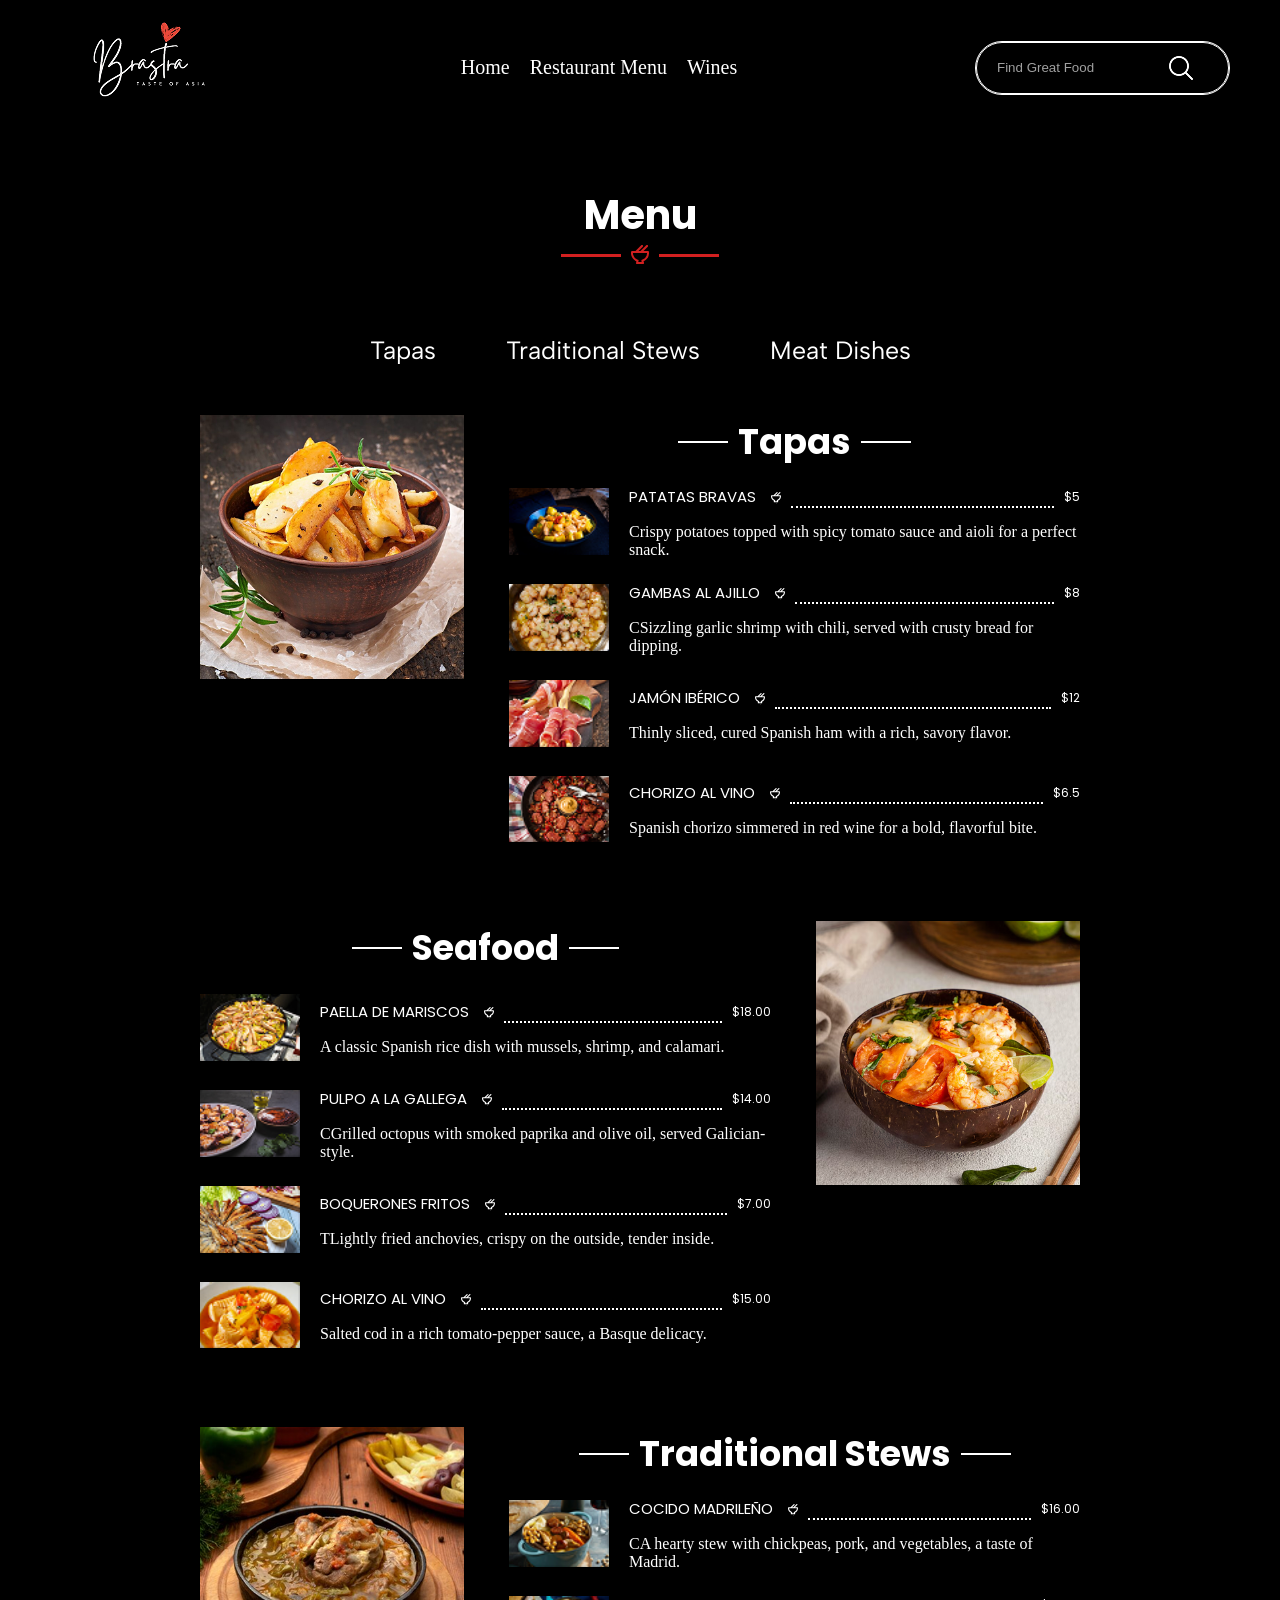
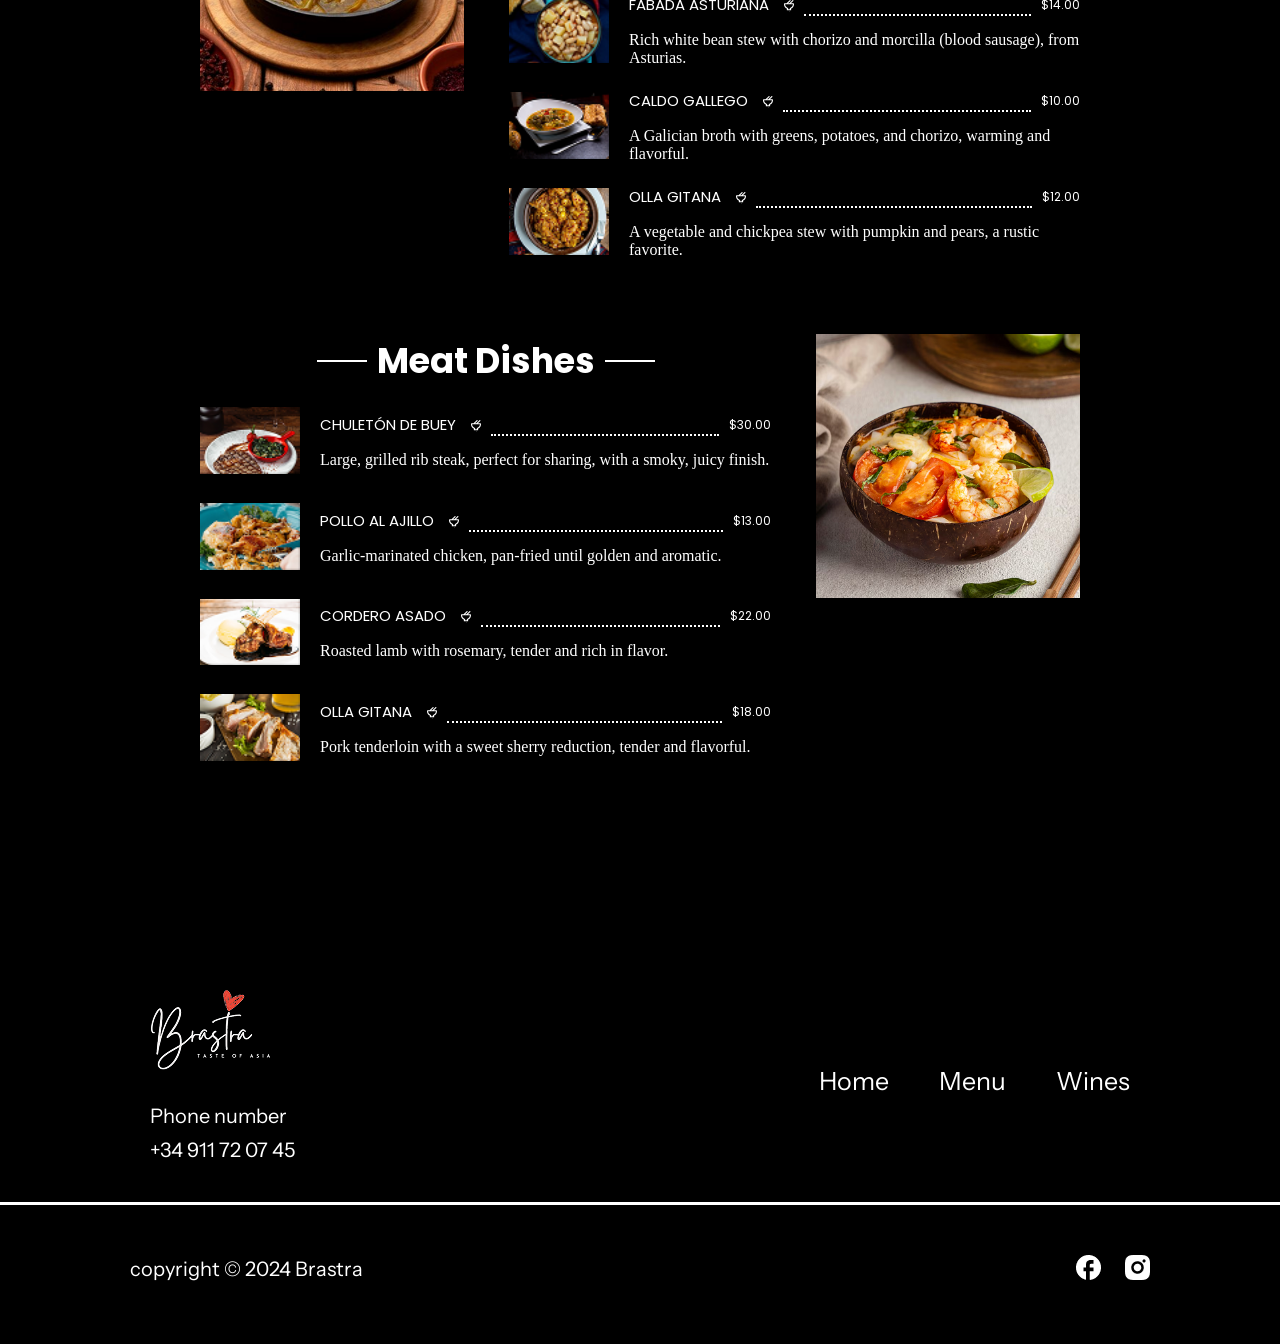
==== commit d50ddd87: "commit26" ====
--- a/RestaurantMenu.html
+++ b/RestaurantMenu.html
@@ -27,7 +27,7 @@
     <header>
         <div class="header-box">
             <div class="header-logo">
-                <a href="#"><img src="img/Brastra__2_-removebg-preview.1 1.png" alt="logo"> </a>
+                <a href="index.html"><img src="img/Brastra__2_-removebg-preview.1 1.png" alt="logo"> </a>
             </div>
             <div class="header-menu">
                 <ul class="header-menu-list">
@@ -51,6 +51,12 @@
             <img class="img-menu" src="img/Vector.png" alt="">
             <div class="menu-div"></div>
         </div>
+         <div class="wine-link">
+            <ul class="wine-link-list">
+                <li class="list-wine"><a href="Wines.html" class="wine-link">Tapas</a></li>
+                <li class="list-wine"><a href="WhiteWines.html" class="wine-link">Traditional Stews</a></li>
+                <li class="list-wine"><a href="SparklingWine.html" class="wine-link">Meat Dishes</a></li>
+        </div>
     </section>
     <section class="section6">
         <div class="manu-1">
--- a/stale/main.css
+++ b/stale/main.css
@@ -69,29 +69,54 @@
     width: 50%;
 }
 
-.title-h {
-    color: white;
-    font-size: 96px;
-    margin-bottom: 21px;
-    font-family: Poppins;
-}
-
-.title-p {
-    color: white;
-    font-size: 20px;
-    margin-bottom: 29px;
-    font-family: "Albert Sans";
-}
-
-.btn-link {
-    color: #C2C2C2;
-    font-size: 20px;
-    text-decoration: none;
-    margin-left: 32px;
-    margin-right: 10px;
-    font-family: Poppins;
-
-}
+.search-container {
+    display: flex;
+    align-items: center;
+    background-color: #000000;
+    border: 1px solid #ffffff;
+    border-radius: 50px;
+    padding: 10px 20px;
+    width: 100%;
+    max-width: 400px;
+    box-sizing: border-box;
+}
+
+
+.search-input {
+    background: transparent;
+    border: none;
+    color: #ffffff;
+    outline: none;
+    flex-grow: 1;
+}
+
+.search-input::placeholder {
+    color: #a0a0a0;
+}
+
+
+.search-btn {
+    background: none;
+    border: none;
+    color: #ffffff;
+    cursor: pointer;
+    display: flex;
+    align-items: center;
+    justify-content: center;
+    padding: 0;
+}
+
+.title-bnt-1 {
+    display: flex;
+    align-items: center;
+    padding: 5px 20px;
+}
+
+
+
+
+
+
 
 .title-btn {
     display: inline-block;
@@ -99,21 +124,8 @@
     border-radius: 30px;
 }
 
-.title-bnt-1 {
-    display: flex;
-    align-items: center;
-    padding: 5px 20px;
-}
-
-.span1 {
-    font-size: 69px;
-    font-family: "Playwrite US Traditional";
-
-    font-family: "Playwrite US Trad", cursive;
-    font-optical-sizing: auto;
-    font-weight: 100;
-    font-style: normal;
-}
+
+
 
 .title-2 {
     background-image: url(../img/vintage-old-rustic-cutlery-dark\ 1.png);
@@ -132,23 +144,9 @@
 
 }
 
-.p3 {
-    color: white;
-    font-size: 24px;
-    font-family: "Albert Sans";
-
-}
-
-.link-li {
-    color: white;
-    display: flex;
-    justify-content: end;
-    font-size: 20px;
-    padding-bottom: 10px;
-    font-family: "c;
-
-
-}
+
+
+
 
 .title-text1 {
     width: 40%;
@@ -166,14 +164,7 @@
 
 }
 
-.left-com {
-    text-align: left;
-}
-
-.rait-com {
-    text-align: right;
-    margin-bottom: 50px;
-}
+
 
 
 .link-li-box,
@@ -204,9 +195,7 @@
     background-color: #000000;
 }
 
-.img-foto1 {
-    width: 100%;
-}
+
 
 .list-text-img {
     margin-top: 50px;
@@ -713,6 +702,7 @@
     color: #D22020;
     transition: all 0.5s ease;
 }
+
 .footer-a:hover {
     color: #D22020;
     transition: all 0.5s ease;
@@ -723,11 +713,12 @@
     background-color: black;
 }
 
-.section13-card,.section13-card1 {
+.section13-card,
+.section13-card1 {
     display: flex;
     justify-content: center;
     gap: 60px;
-    
+
 }
 
 .card-h3 {
@@ -744,7 +735,7 @@
     color: white;
     font-size: 24px;
     font-weight: 400;
-    font-family:"Albert Sans" ;
+    font-family: "Albert Sans";
     text-align: center;
     padding-top: 20px;
     padding-bottom: 50px;
@@ -755,39 +746,465 @@
 
 
 
-.search-container {
-  display: inline-flex;
-  align-items: center;
-  background-color: #000000; 
-  border: 1px solid #ffffff;  
-  border-radius: 50px;      
-  padding: 10px 20px;
-  width: 100%;
-  max-width: 400px;         
-  box-sizing: border-box; 
-}
-
-
-.search-input {
-  background: transparent;  
-  border: none;              
-  color: #ffffff;           
-  outline: none;           
-  flex-grow: 1;             
-}
-
-.search-input::placeholder {
-  color: #a0a0a0;           
-}
-
-
-.search-btn {
-  background: none;
-  border: none;
-  color: #ffffff;           
-  cursor: pointer;
-  display: flex;
-  align-items: center;
-  justify-content: center;
-  padding: 0;
-}
+@media (max-width: 768px) {
+    .title-h {
+        color: white;
+        font-size: 10px;
+        margin-bottom: 2%;
+        font-family: Poppins;
+    }
+
+    .section11 {
+        background-image: url(../img/Group\ 1141.png);
+        background-repeat: no-repeat;
+        background-size: cover;
+        background-position: center;
+        width: 100%;}
+
+        .title-p {
+            color: white;
+            font-size: 7px;
+            margin-bottom: 10px;
+            font-family: "Albert Sans";
+        }
+
+        .phon-img {
+            width: 30%;
+        }
+
+        .p3 {
+            color: white;
+            font-size: 5px;
+            font-family: "Albert Sans";
+
+        }
+
+        .link-li {
+            color: white;
+            display: flex;
+            justify-content: end;
+            font-size: 7px;
+            padding-bottom: 3%;
+            padding-left: 5%;
+            font-family: "Albert Sans";
+
+
+        }
+
+        .li-img {
+            width: 60%;
+        }
+
+        .left-com {
+            text-align: left;
+            width: 100%;
+        }
+
+        .rait-com {
+            text-align: right;
+            margin-bottom: 7%;
+            width: 20%;
+        }
+
+        .img2 {
+            width: 20%;
+        }
+
+        .img-foto1 {
+            width: 0%;
+        }
+
+        .header-box {
+            display: block;
+
+        }
+
+        .header-logo {
+            display: flex;
+            justify-content: center;
+        }
+
+        .header-link {
+            font-size: 15px;
+            text-decoration: none;
+            color: white;
+            font-weight: regular;
+
+
+
+        }
+
+        .header-menu-list {
+            display: flex;
+            list-style: none;
+            gap: 3%;
+            justify-content: center;
+            margin-bottom: 5%;
+
+
+
+        }
+
+        .section13-card,
+        .section13-card1 {
+            display: block;
+            text-align: center;
+
+
+
+
+        }
+
+        .search-container {
+            display: flex;
+            align-items: center;
+            background-color: #000000;
+            border: 1px solid #ffffff;
+            border-radius: 50px;
+            padding: 2% 5%;
+            width: 100%;
+            max-width: 400px;
+            box-sizing: border-box;
+
+
+
+        }
+
+        .header-img {
+            padding-right: 2%;
+            width: 50%;
+        }
+
+        .search-input {
+            background: transparent;
+            border: none;
+            color: #ffffff;
+            outline: none;
+
+        }
+
+        .title-1 {
+            padding: 6% 10%;
+        }
+
+        .span1 {
+            font-size: 7px;
+            font-family: "Playwrite US Traditional";
+
+            font-family: "Playwrite US Trad", cursive;
+            font-optical-sizing: auto;
+            font-weight: 100;
+            font-style: normal;
+        }
+
+        .btn-link {
+            color: #C2C2C2;
+            font-size: 10px;
+            text-decoration: none;
+            padding-left: 1%;
+            font-family: Poppins;
+
+        }
+
+        .title-bnt-1 {
+            display: flex;
+            align-items: center;
+            padding: 1% 1%;
+        }
+
+        .phon-img {
+            width: 20%;
+            padding-left: 1%;
+        }
+
+        .section6 {
+            background-color: #000000;
+            padding-left: 5%;
+            padding-right: 10%;
+            padding-bottom: 50px;
+
+        }
+
+        .wine-link {
+            color: white;
+            text-decoration: none;
+            font-size: 10px;
+            font-family: "Albert Sans";
+            font-weight: 400;
+        }
+
+        .wine-link-list {
+            display: flex;
+            justify-content: center;
+            gap: 5%;
+            margin-top: 50px;
+        }
+        .footer-box {
+    display: block;
+    justify-content: space-between;
+    align-items: center;
+    padding-top: 150px;
+
+
+
+    }
+.footer-ul {
+   text-align: center;
+}
+}
+
+
+
+    @media (min-width: 768px) and (max-width:1024px) {
+        .title-h {
+            color: white;
+            font-size: 30px;
+            margin-bottom: 2%;
+            font-family: Poppins;
+        }
+
+        .title-p {
+            color: white;
+            font-size: 10px;
+            margin-bottom: 5%;
+            font-family: "Albert Sans";
+        }
+
+        .span1 {
+            font-size: 17px;
+            font-family: "Playwrite US Traditional";
+
+            font-family: "Playwrite US Trad", cursive;
+            font-optical-sizing: auto;
+            font-weight: 100;
+            font-style: normal;
+        }
+
+        .btn-link {
+            color: #C2C2C2;
+            font-size: 10px;
+            text-decoration: none;
+            margin-left: 3%;
+            margin-right: 1%;
+            font-family: Poppins;
+
+        }
+
+        .title-bnt-1 {
+            display: flex;
+            align-items: center;
+            padding: 2% 4%;
+        }
+
+        .phon-img {
+            width: 30%;
+        }
+
+        .p3 {
+            color: white;
+            font-size: 7px;
+            font-family: "Albert Sans";
+
+        }
+
+        .link-li {
+            color: white;
+            display: flex;
+            justify-content: end;
+            font-size: 10px;
+            padding-bottom: 3px;
+            font-family: "Albert Sans";
+
+
+        }
+
+        .li-img {
+            width: 60%;
+        }
+
+        .left-com {
+            text-align: left;
+            width: 20%;
+        }
+
+        .rait-com {
+            text-align: right;
+            margin-bottom: 7%;
+
+        }
+
+        .img2 {
+            width: 100%;
+        }
+
+        .img-foto1 {
+            width: 80%;
+        }
+
+
+
+
+    }
+
+    @media (min-width: 1024px) and (max-width: 1400px) {
+        .title-h {
+            color: white;
+            font-size: 60px;
+            margin-bottom: 2%;
+            font-family: Poppins;
+        }
+
+        .title-p {
+            color: white;
+            font-size: 20px;
+            margin-bottom: 5%;
+            font-family: "Albert Sans";
+        }
+
+        .span1 {
+            font-size: 40px;
+            font-family: "Playwrite US Traditional";
+
+            font-family: "Playwrite US Trad", cursive;
+            font-optical-sizing: auto;
+            font-weight: 100;
+            font-style: normal;
+        }
+
+        .btn-link {
+            color: #C2C2C2;
+            font-size: 15px;
+            text-decoration: none;
+            margin-left: 3%;
+            margin-right: 1%;
+            font-family: Poppins;
+
+        }
+
+        .title-bnt-1 {
+            display: flex;
+            align-items: center;
+            padding: 2% 4%;
+        }
+
+        .phon-img {
+            width: 30%;
+        }
+
+        .p3 {
+            color: white;
+            font-size: 15px;
+            font-family: "Albert Sans";
+
+        }
+
+        .link-li {
+            color: white;
+            display: flex;
+            justify-content: end;
+            font-size: 15px;
+            padding-bottom: 3%;
+            font-family: "Albert Sans";
+
+
+        }
+
+        .li-img {
+            width: 60%;
+        }
+
+        .left-com {
+            text-align: left;
+            width: 10%;
+        }
+
+        .rait-com {
+            text-align: right;
+            margin-bottom: 10%;
+
+        }
+
+        .img2 {
+            width: 100%;
+        }
+
+        .img-foto1 {
+            width: 90%;
+        }
+
+    }
+
+    @media (min-width: 1400px) {
+        .title-h {
+            color: white;
+            font-size: 96px;
+            margin-bottom: 2%;
+            font-family: Poppins;
+        }
+
+        .title-p {
+            color: white;
+            font-size: 20px;
+            margin-bottom: 29px;
+            font-family: "Albert Sans";
+        }
+
+        .span1 {
+            font-size: 69px;
+            font-family: "Playwrite US Traditional";
+
+            font-family: "Playwrite US Trad", cursive;
+            font-optical-sizing: auto;
+            font-weight: 100;
+            font-style: normal;
+        }
+
+        .btn-link {
+            color: #C2C2C2;
+            font-size: 20px;
+            text-decoration: none;
+            margin-left: 32px;
+            margin-right: 10px;
+            font-family: Poppins;
+
+        }
+
+        .title-bnt-1 {
+            display: flex;
+            align-items: center;
+            padding: 5px 20px;
+        }
+
+        .p3 {
+            color: white;
+            font-size: 24px;
+            font-family: "Albert Sans";
+
+        }
+
+        .link-li {
+            color: white;
+            display: flex;
+            justify-content: end;
+            font-size: 20px;
+            padding-bottom: 10px;
+            font-family: "Albert Sans";
+
+
+        }
+
+        .left-com {
+            text-align: left;
+        }
+
+        .rait-com {
+            text-align: right;
+            margin-bottom: 50px;
+        }
+
+        .img-foto1 {
+            width: 100%;
+        }
+
+
+    }
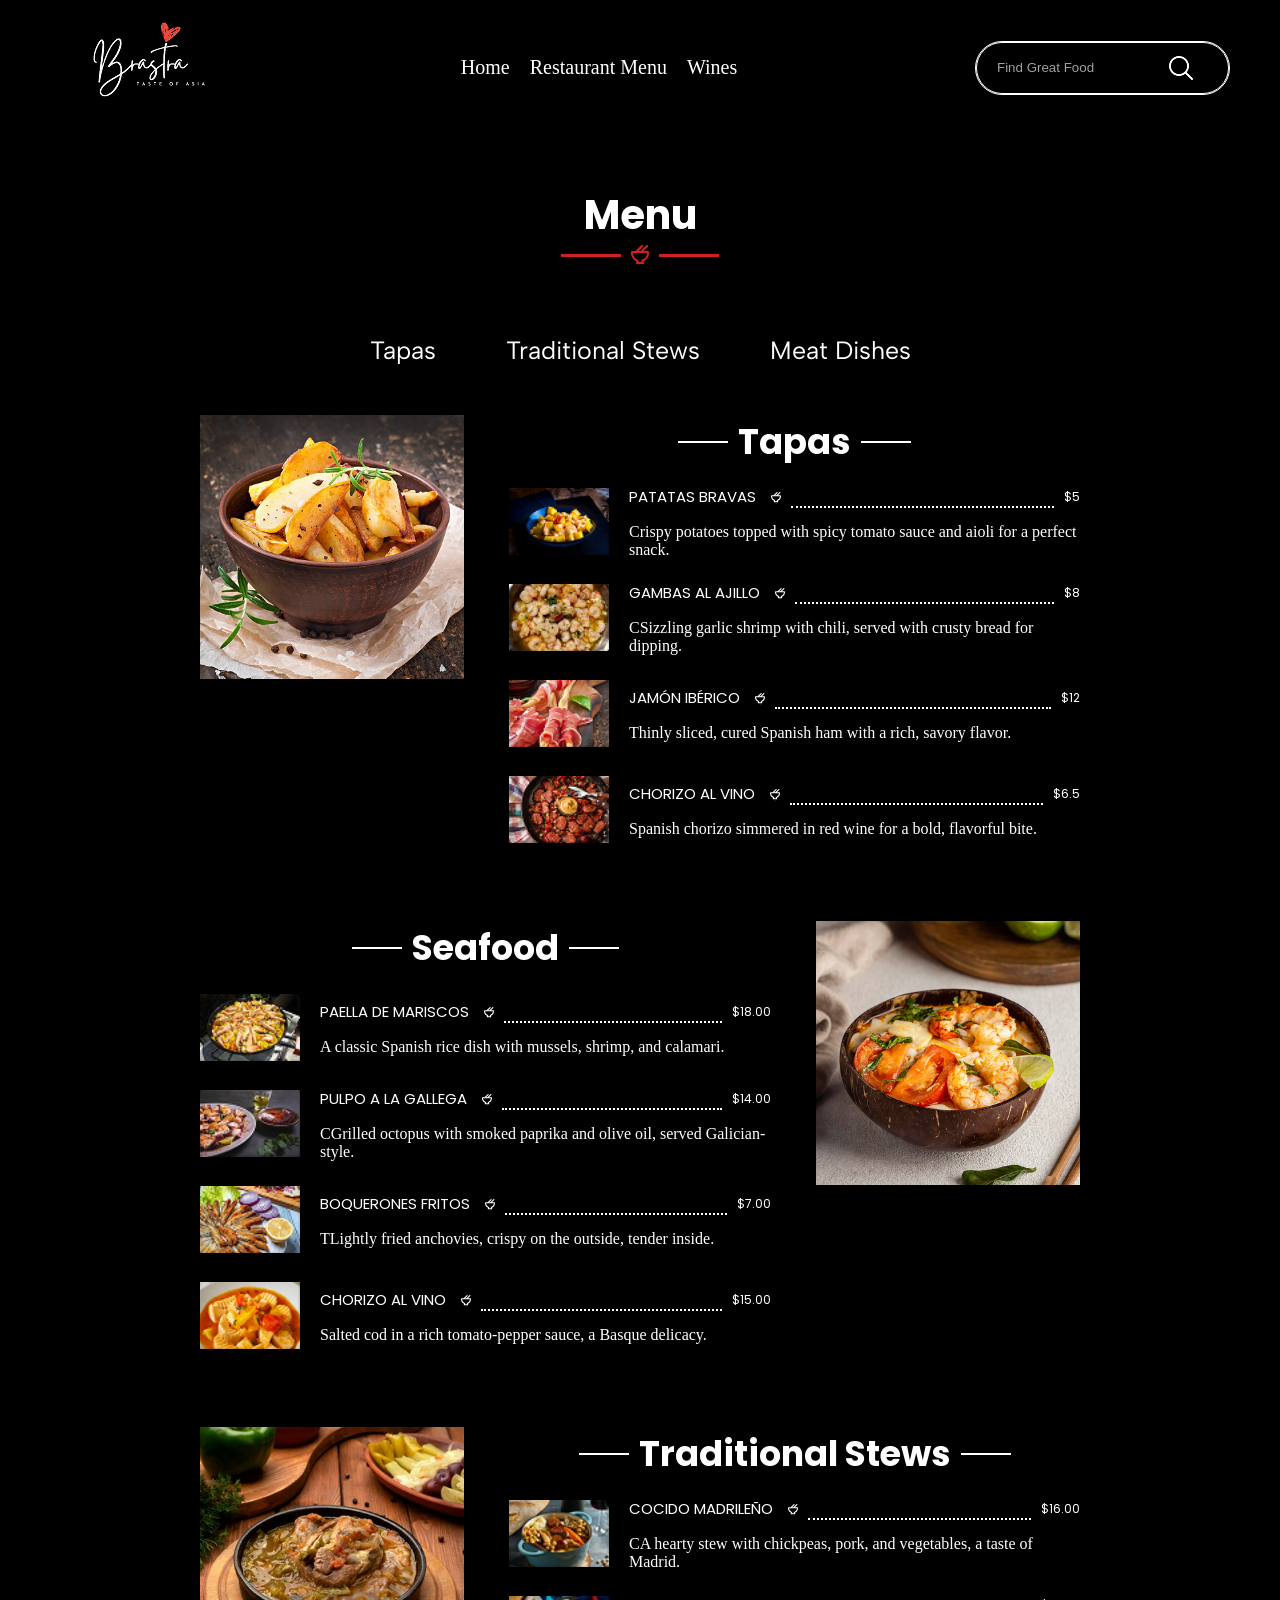
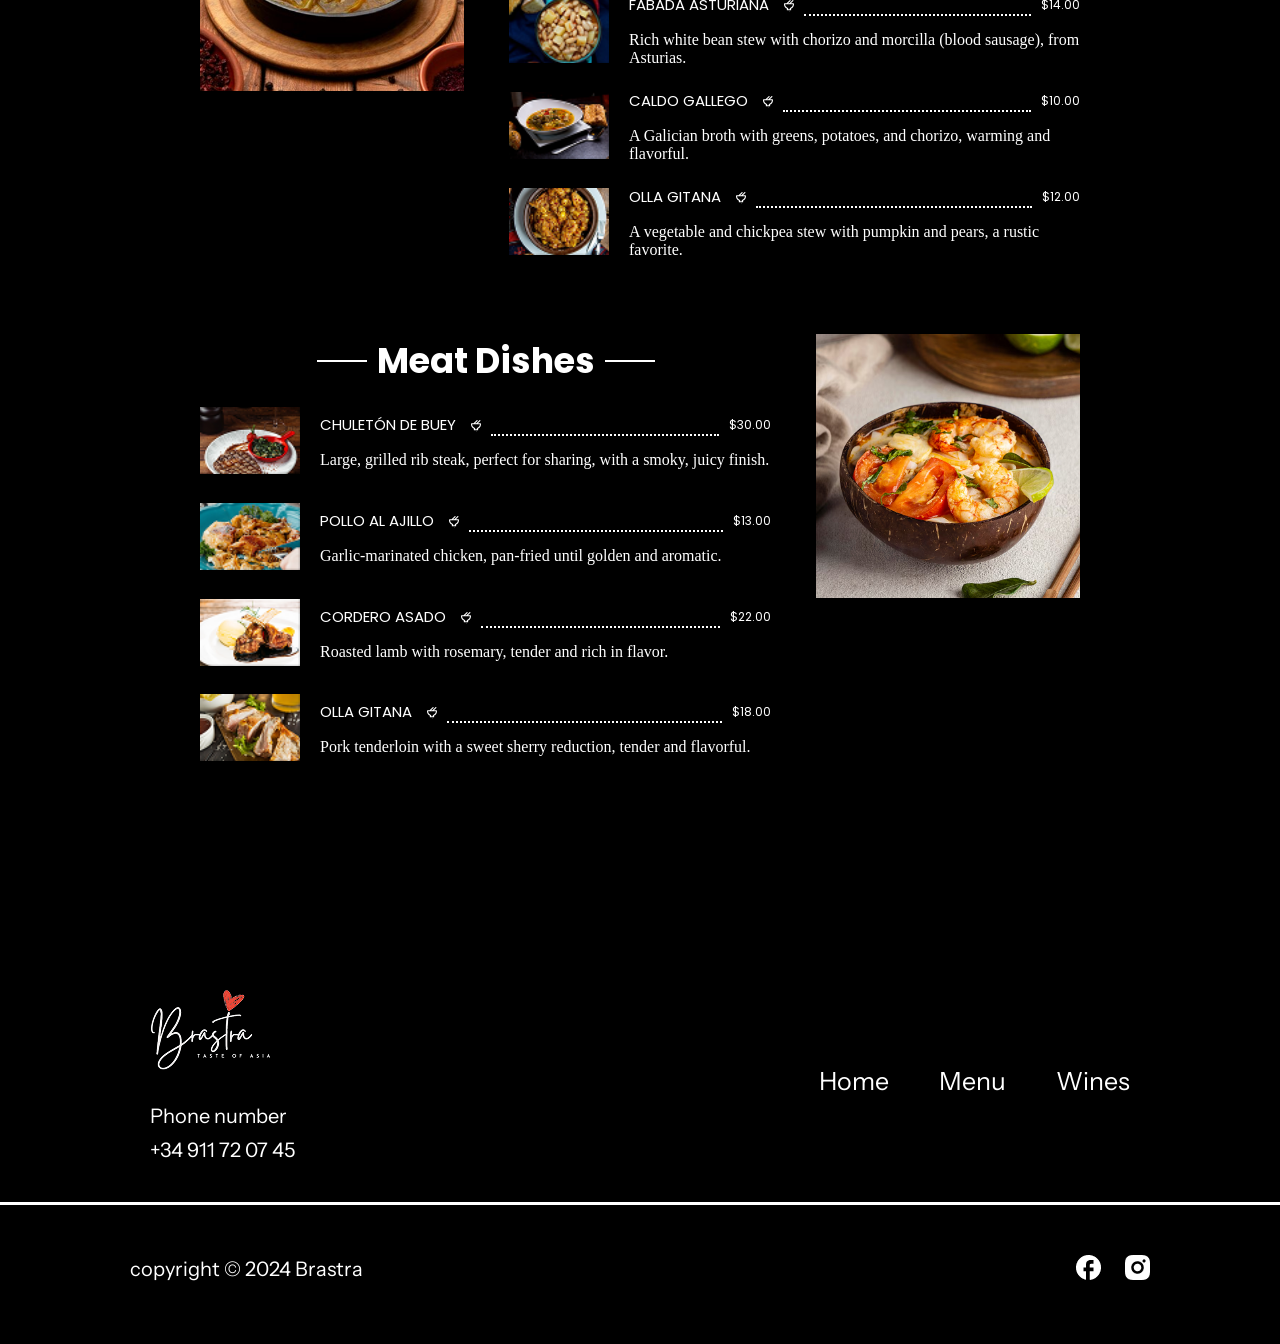
==== commit 746f376f: "fixed link" ====
--- a/RestaurantMenu.html
+++ b/RestaurantMenu.html
@@ -53,9 +53,9 @@
         </div>
          <div class="wine-link">
             <ul class="wine-link-list">
-                <li class="list-wine"><a href="Wines.html" class="wine-link">Tapas</a></li>
-                <li class="list-wine"><a href="WhiteWines.html" class="wine-link">Traditional Stews</a></li>
-                <li class="list-wine"><a href="SparklingWine.html" class="wine-link">Meat Dishes</a></li>
+                <li class="list-wine"><a href="#1" class="wine-link">Tapas</a></li>
+                <li class="list-wine"><a href="#2" class="wine-link">Traditional Stews</a></li>
+                <li class="list-wine"><a href="#3" class="wine-link">Meat Dishes</a></li>
         </div>
     </section>
     <section class="section6">
@@ -66,7 +66,7 @@
             <div class="manu-text">
                 <div class="line-manu-ha">
                     <div class="h1-line"></div>
-                    <h1 class="h6-3">Tapas</h1>
+                    <h1 class="h6-3" >Tapas</h1>
                     <div class="h1-line"></div>
                 </div>
                 <div class="full-text">
@@ -141,7 +141,7 @@
                         <div class="box">
                             <div class="left">
                                 <div>
-                                    <h6 class="h6-2">Gambas al Ajillo</h6>
+                                    <h6 class="h6-2"  >Gambas al Ajillo</h6>
                                 </div>
                                 <div><img class="img-6" src="img/Vector4.svg" alt=""></div>
                             </div>
@@ -390,7 +390,7 @@
             <div class="manu-text">
                 <div class="line-manu-ha">
                     <div class="h1-line"></div>
-                    <h1 class="h6-3">Traditional Stews</h1>
+                    <h1 class="h6-3"  >Traditional Stews</h1>
                     <div class="h1-line"></div>
                 </div>
                 <div class="full-text">
@@ -548,7 +548,7 @@
             <div class="manu-text">
                 <div class="line-manu-ha">
                     <div class="h1-line"></div>
-                    <h1 class="h6-3">Meat Dishes</h1>
+                    <h1 class="h6-3" >Meat Dishes</h1>
                     <div class="h1-line"></div>
                 </div>
                 <div class="full-text">
@@ -731,4 +731,44 @@
     </footer>
 </body>
 
+<script>
+document.addEventListener("DOMContentLoaded", function () {
+    // Список усіх класів, які мають магічно з'являтися при скролі
+    const selectors = [
+        '.carts-1', 
+        '.full-text', 
+        '.card-13', 
+        '.box-text', 
+        '.text-box-3', 
+        '.test',
+        '.title-text'
+    ];
+
+    const elementsToWatch = document.querySelectorAll(selectors.join(', '));
+
+    const observerOptions = {
+        root: null,
+        rootMargin: '0px',
+        threshold: 0.12 // Спрацює, коли 12% елемента з'явиться на екрані
+    };
+
+    const intersectionObserver = new IntersectionObserver((entries, observer) => {
+        entries.forEach(entry => {
+            if (entry.isIntersecting) {
+                // Додаємо клас animated для запуску CSS анімації
+                entry.target.classList.add('animated'); 
+                
+                // Вимикаємо стеження за цим елементом
+                observer.unobserve(entry.target); 
+            }
+        });
+    }, observerOptions);
+
+    // Запускаємо стеження за кожним об'єктом
+    elementsToWatch.forEach(item => {
+        intersectionObserver.observe(item);
+    });
+});
+</script>
+
 </html>
--- a/stale/main.css
+++ b/stale/main.css
@@ -753,458 +753,612 @@
         margin-bottom: 2%;
         font-family: Poppins;
     }
+    .text-1 {
+        font-size: 26px;}
 
     .section11 {
         background-image: url(../img/Group\ 1141.png);
         background-repeat: no-repeat;
         background-size: cover;
         background-position: center;
-        width: 100%;}
-
-        .title-p {
-            color: white;
-            font-size: 7px;
-            margin-bottom: 10px;
-            font-family: "Albert Sans";
-        }
-
-        .phon-img {
-            width: 30%;
-        }
-
-        .p3 {
-            color: white;
-            font-size: 5px;
-            font-family: "Albert Sans";
-
-        }
-
-        .link-li {
-            color: white;
-            display: flex;
-            justify-content: end;
-            font-size: 7px;
-            padding-bottom: 3%;
-            padding-left: 5%;
-            font-family: "Albert Sans";
-
-
-        }
-
-        .li-img {
-            width: 60%;
-        }
-
-        .left-com {
-            text-align: left;
-            width: 100%;
-        }
-
-        .rait-com {
-            text-align: right;
-            margin-bottom: 7%;
-            width: 20%;
-        }
-
-        .img2 {
-            width: 20%;
-        }
-
-        .img-foto1 {
-            width: 0%;
-        }
-
-        .header-box {
-            display: block;
-
-        }
-
-        .header-logo {
-            display: flex;
-            justify-content: center;
-        }
-
-        .header-link {
-            font-size: 15px;
-            text-decoration: none;
-            color: white;
-            font-weight: regular;
-
-
-
-        }
-
-        .header-menu-list {
-            display: flex;
-            list-style: none;
-            gap: 3%;
-            justify-content: center;
-            margin-bottom: 5%;
-
-
-
-        }
-
-        .section13-card,
-        .section13-card1 {
-            display: block;
-            text-align: center;
-
-
-
-
-        }
-
-        .search-container {
-            display: flex;
-            align-items: center;
-            background-color: #000000;
-            border: 1px solid #ffffff;
-            border-radius: 50px;
-            padding: 2% 5%;
-            width: 100%;
-            max-width: 400px;
-            box-sizing: border-box;
-
-
-
-        }
-
-        .header-img {
-            padding-right: 2%;
-            width: 50%;
-        }
-
-        .search-input {
-            background: transparent;
-            border: none;
-            color: #ffffff;
-            outline: none;
-
-        }
-
-        .title-1 {
-            padding: 6% 10%;
-        }
-
-        .span1 {
-            font-size: 7px;
-            font-family: "Playwrite US Traditional";
-
-            font-family: "Playwrite US Trad", cursive;
-            font-optical-sizing: auto;
-            font-weight: 100;
-            font-style: normal;
-        }
-
-        .btn-link {
-            color: #C2C2C2;
-            font-size: 10px;
-            text-decoration: none;
-            padding-left: 1%;
-            font-family: Poppins;
-
-        }
-
-        .title-bnt-1 {
-            display: flex;
-            align-items: center;
-            padding: 1% 1%;
-        }
-
-        .phon-img {
-            width: 20%;
-            padding-left: 1%;
-        }
-
-        .section6 {
-            background-color: #000000;
-            padding-left: 5%;
-            padding-right: 10%;
-            padding-bottom: 50px;
-
-        }
-
-        .wine-link {
-            color: white;
-            text-decoration: none;
-            font-size: 10px;
-            font-family: "Albert Sans";
-            font-weight: 400;
-        }
-
-        .wine-link-list {
-            display: flex;
-            justify-content: center;
-            gap: 5%;
-            margin-top: 50px;
-        }
-        .footer-box {
-    display: block;
-    justify-content: space-between;
-    align-items: center;
-    padding-top: 150px;
-
-
-
-    }
-.footer-ul {
-   text-align: center;
-}
-}
-
-
-
-    @media (min-width: 768px) and (max-width:1024px) {
-        .title-h {
-            color: white;
-            font-size: 30px;
-            margin-bottom: 2%;
-            font-family: Poppins;
-        }
-
-        .title-p {
-            color: white;
-            font-size: 10px;
-            margin-bottom: 5%;
-            font-family: "Albert Sans";
-        }
-
-        .span1 {
-            font-size: 17px;
-            font-family: "Playwrite US Traditional";
-
-            font-family: "Playwrite US Trad", cursive;
-            font-optical-sizing: auto;
-            font-weight: 100;
-            font-style: normal;
-        }
-
-        .btn-link {
-            color: #C2C2C2;
-            font-size: 10px;
-            text-decoration: none;
-            margin-left: 3%;
-            margin-right: 1%;
-            font-family: Poppins;
-
-        }
-
-        .title-bnt-1 {
-            display: flex;
-            align-items: center;
-            padding: 2% 4%;
-        }
-
-        .phon-img {
-            width: 30%;
-        }
-
-        .p3 {
-            color: white;
-            font-size: 7px;
-            font-family: "Albert Sans";
-
-        }
-
-        .link-li {
-            color: white;
-            display: flex;
-            justify-content: end;
-            font-size: 10px;
-            padding-bottom: 3px;
-            font-family: "Albert Sans";
-
-
-        }
-
-        .li-img {
-            width: 60%;
-        }
-
-        .left-com {
-            text-align: left;
-            width: 20%;
-        }
-
-        .rait-com {
-            text-align: right;
-            margin-bottom: 7%;
-
-        }
-
-        .img2 {
-            width: 100%;
-        }
-
-        .img-foto1 {
-            width: 80%;
-        }
-
-
-
-
-    }
-
-    @media (min-width: 1024px) and (max-width: 1400px) {
-        .title-h {
-            color: white;
-            font-size: 60px;
-            margin-bottom: 2%;
-            font-family: Poppins;
-        }
-
-        .title-p {
-            color: white;
-            font-size: 20px;
-            margin-bottom: 5%;
-            font-family: "Albert Sans";
-        }
-
-        .span1 {
-            font-size: 40px;
-            font-family: "Playwrite US Traditional";
-
-            font-family: "Playwrite US Trad", cursive;
-            font-optical-sizing: auto;
-            font-weight: 100;
-            font-style: normal;
-        }
-
-        .btn-link {
-            color: #C2C2C2;
-            font-size: 15px;
-            text-decoration: none;
-            margin-left: 3%;
-            margin-right: 1%;
-            font-family: Poppins;
-
-        }
-
-        .title-bnt-1 {
-            display: flex;
-            align-items: center;
-            padding: 2% 4%;
-        }
-
-        .phon-img {
-            width: 30%;
-        }
-
-        .p3 {
-            color: white;
-            font-size: 15px;
-            font-family: "Albert Sans";
-
-        }
-
-        .link-li {
-            color: white;
-            display: flex;
-            justify-content: end;
-            font-size: 15px;
-            padding-bottom: 3%;
-            font-family: "Albert Sans";
-
-
-        }
-
-        .li-img {
-            width: 60%;
-        }
-
-        .left-com {
-            text-align: left;
-            width: 10%;
-        }
-
-        .rait-com {
-            text-align: right;
-            margin-bottom: 10%;
-
-        }
-
-        .img2 {
-            width: 100%;
-        }
-
-        .img-foto1 {
-            width: 90%;
-        }
-
-    }
-
-    @media (min-width: 1400px) {
-        .title-h {
-            color: white;
-            font-size: 96px;
-            margin-bottom: 2%;
-            font-family: Poppins;
-        }
-
-        .title-p {
-            color: white;
-            font-size: 20px;
-            margin-bottom: 29px;
-            font-family: "Albert Sans";
-        }
-
-        .span1 {
-            font-size: 69px;
-            font-family: "Playwrite US Traditional";
-
-            font-family: "Playwrite US Trad", cursive;
-            font-optical-sizing: auto;
-            font-weight: 100;
-            font-style: normal;
-        }
-
-        .btn-link {
-            color: #C2C2C2;
-            font-size: 20px;
-            text-decoration: none;
-            margin-left: 32px;
-            margin-right: 10px;
-            font-family: Poppins;
-
-        }
-
-        .title-bnt-1 {
-            display: flex;
-            align-items: center;
-            padding: 5px 20px;
-        }
-
-        .p3 {
-            color: white;
-            font-size: 24px;
-            font-family: "Albert Sans";
-
-        }
-
-        .link-li {
-            color: white;
-            display: flex;
-            justify-content: end;
-            font-size: 20px;
-            padding-bottom: 10px;
-            font-family: "Albert Sans";
-
-
-        }
-
-        .left-com {
-            text-align: left;
-        }
-
-        .rait-com {
-            text-align: right;
-            margin-bottom: 50px;
-        }
-
-        .img-foto1 {
-            width: 100%;
-        }
-
-
-    }+        width: 100%;
+    }
+
+    .title-p {
+        color: white;
+        font-size: 7px;
+        margin-bottom: 10px;
+        font-family: "Albert Sans";
+    }
+
+    .phon-img {
+        width: 30%;
+    }
+
+    .p3 {
+        color: white;
+       
+        font-family: "Albert Sans";
+
+    }
+
+    .link-li {
+        color: white;
+        display: flex;
+        justify-content: end;
+        padding-bottom: 3%;
+        padding-left: 5%;
+        font-family: "Albert Sans";
+        white-space: nowrap;
+
+
+    }
+
+    
+
+    .left-com {
+        text-align: left;
+        width: 100%;
+    }
+
+    .rait-com {
+        text-align: right;
+        margin-bottom: 7%;
+       
+    }
+
+    
+
+    .img-foto1 {
+        width: 0%;
+    }
+
+    .header-box {
+        display: block;
+
+    }
+
+    .header-logo {
+        display: flex;
+        justify-content: center;
+    }
+
+    .header-link {
+        font-size: 15px;
+        text-decoration: none;
+        color: white;
+        font-weight: regular;
+
+
+
+    }
+
+    .header-menu-list {
+        display: flex;
+        list-style: none;
+        gap: 3%;
+        justify-content: center;
+        margin-bottom: 5%;
+
+
+
+    }
+
+    .section13-card,
+    .section13-card1 {
+        display: block;
+        text-align: center;
+
+
+
+
+    }
+
+    .search-container {
+        display: flex;
+        align-items: center;
+        background-color: #000000;
+        border: 1px solid #ffffff;
+        border-radius: 50px;
+        padding: 2% 5%;
+        width: 100%;
+        max-width: 400px;
+        box-sizing: border-box;
+
+
+
+    }
+
+    .header-img {
+        padding-right: 2%;
+        width: 50%;
+    }
+
+    .search-input {
+        background: transparent;
+        border: none;
+        color: #ffffff;
+        outline: none;
+
+    }
+
+    .title-1 {
+        padding: 6% 10%;
+    }
+
+    .span1 {
+        font-size: 7px;
+        font-family: "Playwrite US Traditional";
+
+        font-family: "Playwrite US Trad", cursive;
+        font-optical-sizing: auto;
+        font-weight: 100;
+        font-style: normal;
+    }
+
+    .btn-link {
+        color: #C2C2C2;
+        font-size: 10px;
+        text-decoration: none;
+        padding-left: 1%;
+        font-family: Poppins;
+
+    }
+
+    .title-bnt-1 {
+        display: flex;
+        align-items: center;
+        padding: 1% 1%;
+    }
+
+    .phon-img {
+        width: 20%;
+        padding-left: 1%;
+    }
+
+    .section6 {
+        background-color: #000000;
+        padding-left: 5%;
+        padding-right: 10%;
+        padding-bottom: 50px;
+
+    }
+
+    .wine-link {
+        color: white;
+        text-decoration: none;
+        font-size: 10px;
+        font-family: "Albert Sans";
+        font-weight: 400;
+    }
+
+    .wine-link-list {
+        display: flex;
+        justify-content: center;
+        gap: 5%;
+        margin-top: 50px;
+    }
+
+    .footer-box {
+        display: block;
+        justify-content: space-between;
+        align-items: center;
+        padding-top: 150px;
+
+
+
+    }
+
+    .footer-ul {
+        text-align: center;
+    }
+}
+
+
+
+@media (min-width: 768px) and (max-width:1024px) {
+    .title-h {
+        color: white;
+        font-size: 30px;
+        margin-bottom: 2%;
+        font-family: Poppins;
+    }
+
+    .title-p {
+        color: white;
+        font-size: 10px;
+        margin-bottom: 5%;
+        font-family: "Albert Sans";
+    }
+
+    .span1 {
+        font-size: 17px;
+        font-family: "Playwrite US Traditional";
+
+        font-family: "Playwrite US Trad", cursive;
+        font-optical-sizing: auto;
+        font-weight: 100;
+        font-style: normal;
+    }
+
+    .btn-link {
+        color: #C2C2C2;
+        font-size: 10px;
+        text-decoration: none;
+        margin-left: 3%;
+        margin-right: 1%;
+        font-family: Poppins;
+
+    }
+
+    .title-bnt-1 {
+        display: flex;
+        align-items: center;
+        padding: 2% 4%;
+    }
+
+    .phon-img {
+        width: 30%;
+    }
+
+    .p3 {
+        color: white;
+        font-size: 7px;
+        font-family: "Albert Sans";
+
+    }
+
+    .link-li {
+        color: white;
+        display: flex;
+        justify-content: end;
+        font-size: 10px;
+        padding-bottom: 3px;
+        font-family: "Albert Sans";
+
+
+    }
+
+    .li-img {
+        width: 60%;
+    }
+
+    .left-com {
+        text-align: left;
+        width: 20%;
+    }
+
+    .rait-com {
+        text-align: right;
+        margin-bottom: 7%;
+
+    }
+
+    .img2 {
+        width: 100%;
+    }
+
+    .img-foto1 {
+        width: 80%;
+    }
+
+
+
+
+}
+
+@media (min-width: 1024px) and (max-width: 1400px) {
+    .title-h {
+        color: white;
+        font-size: 60px;
+        margin-bottom: 2%;
+        font-family: Poppins;
+    }
+
+    .title-p {
+        color: white;
+        font-size: 20px;
+        margin-bottom: 5%;
+        font-family: "Albert Sans";
+    }
+
+    .span1 {
+        font-size: 40px;
+        font-family: "Playwrite US Traditional";
+
+        font-family: "Playwrite US Trad", cursive;
+        font-optical-sizing: auto;
+        font-weight: 100;
+        font-style: normal;
+    }
+
+    .btn-link {
+        color: #C2C2C2;
+        font-size: 15px;
+        text-decoration: none;
+        margin-left: 3%;
+        margin-right: 1%;
+        font-family: Poppins;
+
+    }
+
+    .title-bnt-1 {
+        display: flex;
+        align-items: center;
+        padding: 2% 4%;
+    }
+
+    .phon-img {
+        width: 30%;
+    }
+
+    .p3 {
+        color: white;
+        font-size: 15px;
+        font-family: "Albert Sans";
+
+    }
+
+    .link-li {
+        color: white;
+        display: flex;
+        justify-content: end;
+        font-size: 15px;
+        padding-bottom: 3%;
+        font-family: "Albert Sans";
+
+
+    }
+
+    .li-img {
+        width: 60%;
+    }
+
+    .left-com {
+        text-align: left;
+        width: 10%;
+    }
+
+    .rait-com {
+        text-align: right;
+        margin-bottom: 10%;
+
+    }
+
+    .img2 {
+        width: 100%;
+    }
+
+    .img-foto1 {
+        width: 90%;
+    }
+
+}
+
+@media (min-width: 1400px) {
+    .title-h {
+        color: white;
+        font-size: 96px;
+        margin-bottom: 2%;
+        font-family: Poppins;
+    }
+
+    .title-p {
+        color: white;
+        font-size: 20px;
+        margin-bottom: 29px;
+        font-family: "Albert Sans";
+    }
+
+    .span1 {
+        font-size: 69px;
+        font-family: "Playwrite US Traditional";
+
+        font-family: "Playwrite US Trad", cursive;
+        font-optical-sizing: auto;
+        font-weight: 100;
+        font-style: normal;
+    }
+
+    .btn-link {
+        color: #C2C2C2;
+        font-size: 20px;
+        text-decoration: none;
+        margin-left: 32px;
+        margin-right: 10px;
+        font-family: Poppins;
+
+    }
+
+    .title-bnt-1 {
+        display: flex;
+        align-items: center;
+        padding: 5px 20px;
+    }
+
+    .p3 {
+        color: white;
+        font-size: 24px;
+        font-family: "Albert Sans";
+
+    }
+
+    .link-li {
+        color: white;
+        display: flex;
+        justify-content: end;
+        font-size: 20px;
+        padding-bottom: 10px;
+        font-family: "Albert Sans";
+
+
+    }
+
+    .left-com {
+        text-align: left;
+    }
+
+    .rait-com {
+        text-align: right;
+        margin-bottom: 50px;
+    }
+
+    .img-foto1 {
+        width: 100%;
+    }
+
+
+}
+
+/* Базовий стан карток: вони чекають скролу (сховані й опущені) */
+.carts-1 {
+    opacity: 0;
+    transform: translateY(50px);
+    transition: opacity 0.8s ease-out, transform 0.8s ease-out;
+}
+
+/* Клас, який додасть JavaScript, коли користувач побачить картку */
+.carts-1.visible {
+    opacity: 1;
+    transform: translateY(0);
+}
+
+/* Почергова затримка, щоб картки з'являлися гарно одна за одною */
+.carts-1.visible:nth-child(1) {
+    transition-delay: 0.1s;
+}
+
+.carts-1.visible:nth-child(2) {
+    transition-delay: 0.3s;
+}
+
+.carts-1.visible:nth-child(3) {
+    transition-delay: 0.5s;
+}
+
+.carts-1.visible:nth-child(4) {
+    transition-delay: 0.7s;
+}
+
+/* 1. Початковий стан: картки вина невидимі та опущені вниз */
+.card-13 {
+    opacity: 0;
+    transform: translateY(60px);
+
+    /* Налаштування плавності переходу */
+    transition: opacity 0.8s cubic-bezier(0.25, 1, 0.5, 1),
+        transform 0.8s cubic-bezier(0.25, 1, 0.5, 1);
+
+    will-change: opacity, transform;
+}
+
+/* 2. Стан, коли глядач доскролив до карток і JavaScript увімкнув анімацію */
+.card-13.animated {
+    opacity: 1;
+    transform: translateY(0);
+}
+
+/* Робимо так, щоб усі картинки, заголовки та абзаци всередині .box-text ховалися за замовчуванням */
+.box-text > img, 
+.box-text > h3, 
+.box-text > p,
+.box-text > .close-1 {
+    opacity: 0;
+    transform: translateY(45px);
+    transition: opacity 0.8s cubic-bezier(0.215, 0.610, 0.355, 1), 
+                transform 0.8s cubic-bezier(0.215, 0.610, 0.355, 1);
+    will-change: opacity, transform;
+}
+
+/* Коли скрипт додасть клас .animated до самого контейнера, його вміст почне з'являтися */
+.box-text.animated > img,
+.box-text.animated > h3,
+.box-text.animated > p,
+.box-text.animated > .close-1 {
+    opacity: 1;
+    transform: translateY(0);
+}
+
+/* Робимо невелику покрокову затримку для кожного елемента, щоб вони з'являлися по черзі (ефект хвилі) */
+.box-text.animated > *:nth-child(1) { transition-delay: 0.05s; }
+.box-text.animated > *:nth-child(2) { transition-delay: 0.15s; }
+.box-text.animated > *:nth-child(3) { transition-delay: 0.25s; }
+.box-text.animated > *:nth-child(4) { transition-delay: 0.35s; }
+.box-text.animated > *:nth-child(5) { transition-delay: 0.45s; }
+.box-text.animated > *:nth-child(6) { transition-delay: 0.55s; }
+.box-text.animated > *:nth-child(7) { transition-delay: 0.65s; }
+.box-text.animated > *:nth-child(8) { transition-delay: 0.75s; }
+
+
+/* Початковий стан для блоку з акціями (схований та опущений на 45px) */
+.text-box-3 {
+    opacity: 0;
+    transform: translateY(45px);
+    
+    /* Плавний рух із уповільненням наприкінці */
+    transition: opacity 0.9s cubic-bezier(0.215, 0.610, 0.355, 1), 
+                transform 0.9s cubic-bezier(0.215, 0.610, 0.355, 1);
+    
+    will-change: opacity, transform;
+}
+
+/* Стан, коли користувач доскролив до цього блоку */
+.text-box-3.animated {
+    opacity: 1;
+    transform: translateY(0);
+}
+
+/* Початковий стан для блоку відгуку (схований та опущений на 45px) */
+.test {
+    opacity: 0;
+    transform: translateY(45px);
+    
+    /* Плавний рух із ефектом уповільнення */
+    transition: opacity 0.9s cubic-bezier(0.215, 0.610, 0.355, 1), 
+                transform 0.9s cubic-bezier(0.215, 0.610, 0.355, 1);
+    
+    will-change: opacity, transform;
+}
+
+/* Стан, коли глядач доскролив до відгуку */
+.test.animated {
+    opacity: 1;
+    transform: translateY(0);
+}
+
+
+/* Початковий стан головного блоку тексту (схований та опущений) */
+.title-text {
+    opacity: 0;
+    transform: translateY(40px);
+    
+    /* Дуже плавна анімація для першого екрану */
+    transition: opacity 1s cubic-bezier(0.22, 1, 0.36, 1), 
+                transform 1s cubic-bezier(0.22, 1, 0.36, 1);
+    
+    will-change: opacity, transform;
+}
+
+/* Стан, коли блок стає видимим */
+.title-text.animated {
+    opacity: 1;
+    transform: translateY(0);
+}
+
+/* Початковий стан для ліній та страв у меню Tapas */
+.full-text {
+    opacity: 0;
+    transform: translateY(40px);
+    
+    /* Плавний рух */
+    transition: opacity 0.8s cubic-bezier(0.25, 1, 0.5, 1), 
+                transform 0.8s cubic-bezier(0.25, 1, 0.5, 1);
+    
+    will-change: opacity, transform;
+}
+
+/* Стан, коли користувач доскролив до страви */
+.full-text.animated {
+    opacity: 1;
+    transform: translateY(0);
+}
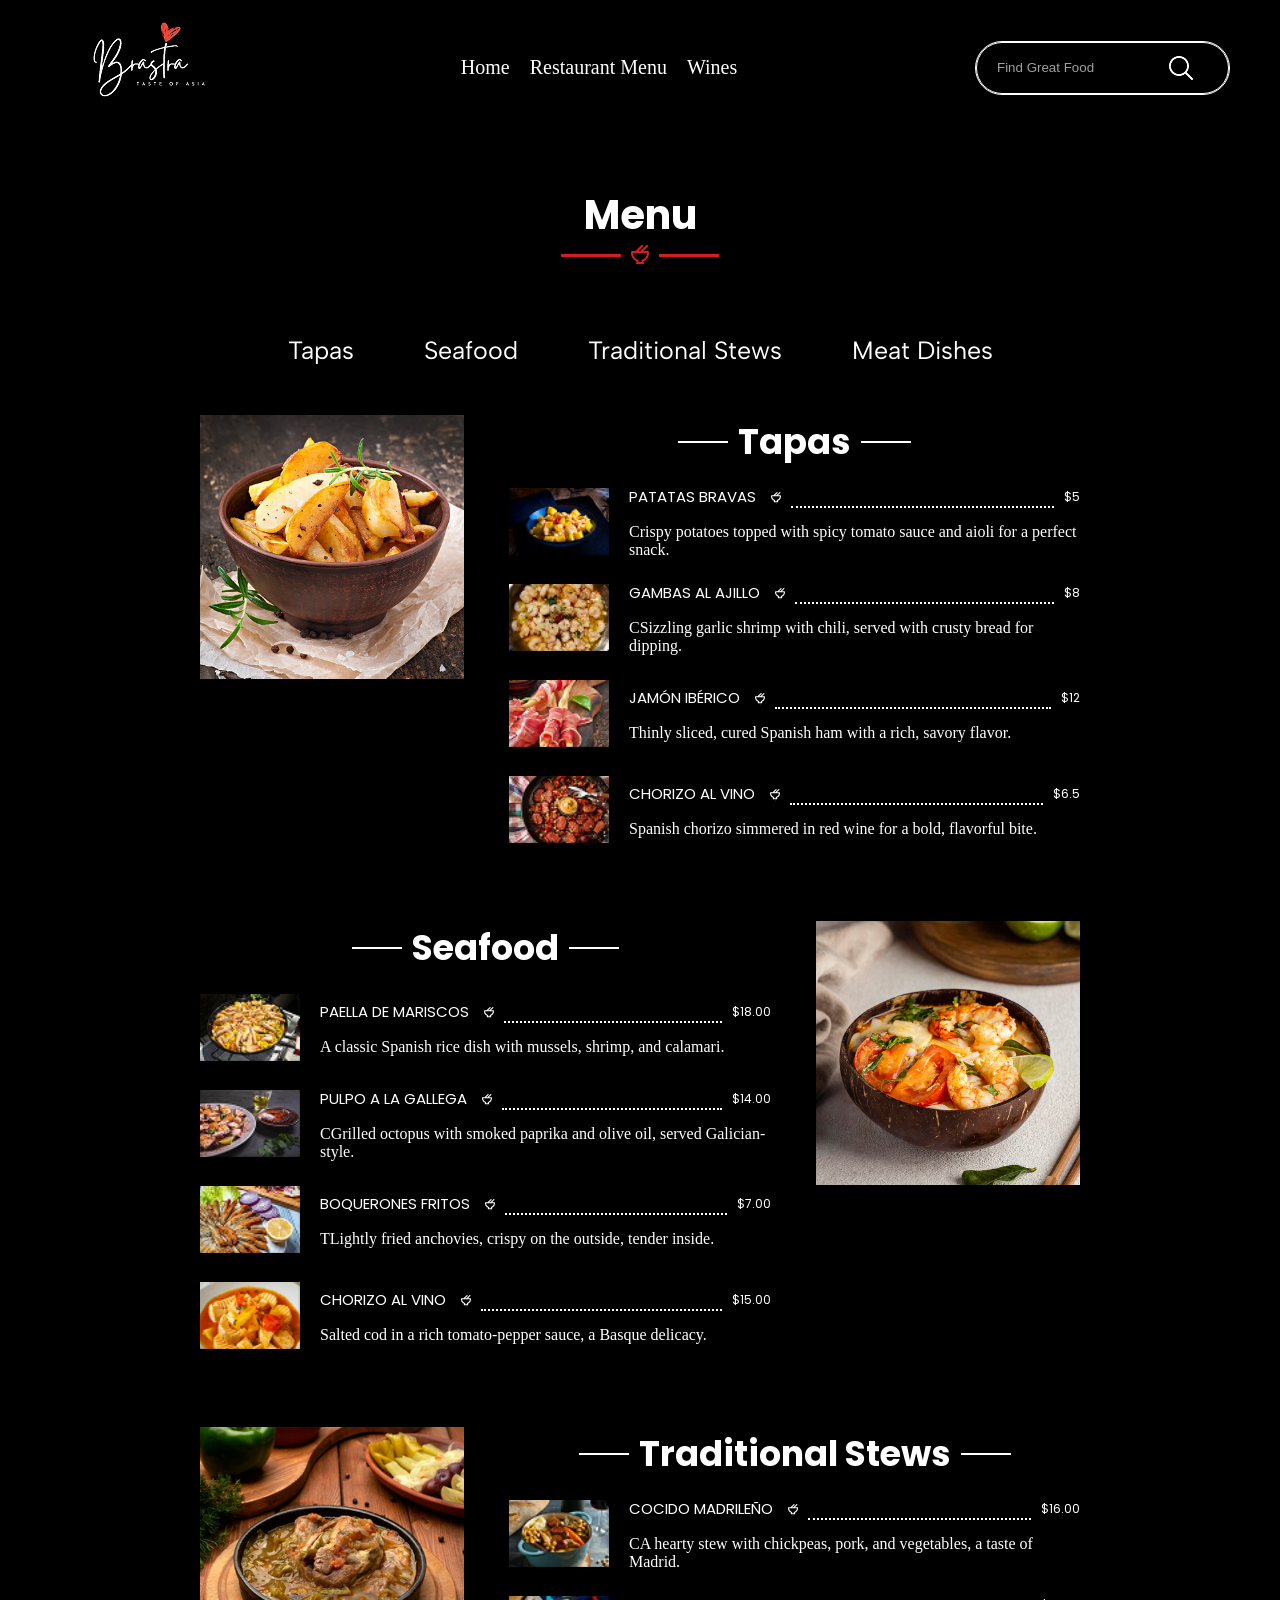
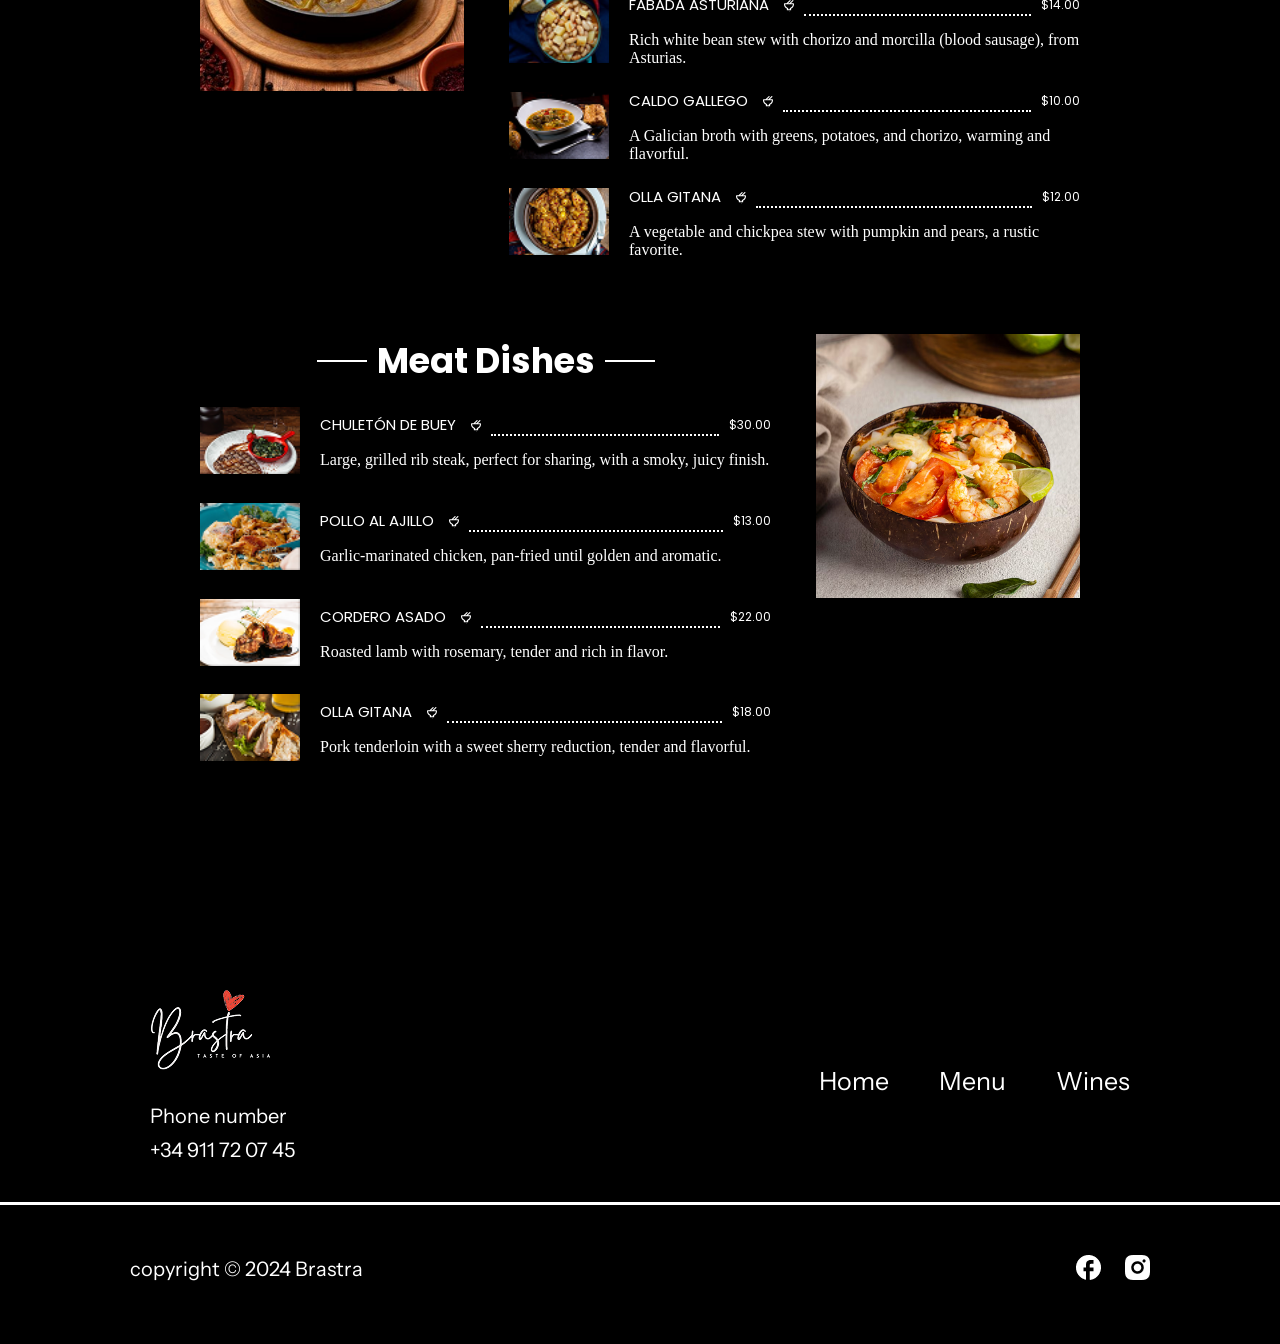
==== commit 01517aae: "6ftm" ====
--- a/RestaurantMenu.html
+++ b/RestaurantMenu.html
@@ -20,7 +20,8 @@
     <link href="https://fonts.googleapis.com/css2?family=Instrument+Sans:ital,wght@0,400..700;1,400..700&display=swap"
         rel="stylesheet">
     <title>Document</title>
-    <link rel="stylesheet" href="/stale/main.css">
+    <link rel="stylesheet" href="./stale/main.css">
+    <link rel="stylesheet" href="./stale/home.css">
 </head>
 
 <body>
@@ -40,22 +41,23 @@
                 <div class="search-container">
                     <input type="text" class="search-input" placeholder="Find Great Food">
                     <button class="search-btn">
-                <img class="header-img" src="img/Search.png" alt="">
-            </div>
-        </div>
+                        <img class="header-img" src="img/Search.png" alt="">
+                </div>
+            </div>
     </header>
     <section class="section5">
-        <h1 class="h1-menu">Menu</h1>
+        <h1 class="h1-menu" id="1">Menu</h1>
         <div class="img-box-manu">
             <div class="menu-div"></div>
             <img class="img-menu" src="img/Vector.png" alt="">
             <div class="menu-div"></div>
         </div>
-         <div class="wine-link">
+        <div class="wine-link">
             <ul class="wine-link-list">
                 <li class="list-wine"><a href="#1" class="wine-link">Tapas</a></li>
-                <li class="list-wine"><a href="#2" class="wine-link">Traditional Stews</a></li>
-                <li class="list-wine"><a href="#3" class="wine-link">Meat Dishes</a></li>
+                <li class="list-wine"><a href="#2" class="wine-link">Seafood</a></li>
+                <li class="list-wine"><a href="#3" class="wine-link">Traditional Stews</a></li>
+                <li class="list-wine"><a href="#4" class="wine-link">Meat Dishes</a></li>
         </div>
     </section>
     <section class="section6">
@@ -66,7 +68,7 @@
             <div class="manu-text">
                 <div class="line-manu-ha">
                     <div class="h1-line"></div>
-                    <h1 class="h6-3" >Tapas</h1>
+                    <h1 class="h6-3">Tapas</h1>
                     <div class="h1-line"></div>
                 </div>
                 <div class="full-text">
@@ -141,7 +143,7 @@
                         <div class="box">
                             <div class="left">
                                 <div>
-                                    <h6 class="h6-2"  >Gambas al Ajillo</h6>
+                                    <h6 class="h6-2">Gambas al Ajillo</h6>
                                 </div>
                                 <div><img class="img-6" src="img/Vector4.svg" alt=""></div>
                             </div>
@@ -170,7 +172,7 @@
                         <div class="box">
                             <div class="left">
                                 <div>
-                                    <h6 class="h6-2">Jamón Ibérico</h6>
+                                    <h6 class="h6-2" id="2">Jamón Ibérico</h6>
                                 </div>
                                 <div><img class="img-6" src="img/Vector4.svg" alt=""></div>
                             </div>
@@ -270,7 +272,8 @@
                                 <p class="p-prise">$18.00</p>
                             </div>
                         </div>
-                        <p class="p-6" style="margin-top: 15px;">A classic Spanish rice dish with mussels, shrimp, and calamari.</p>
+                        <p class="p-6" style="margin-top: 15px;">A classic Spanish rice dish with mussels, shrimp, and
+                            calamari.</p>
                     </div>
 
 
@@ -311,7 +314,8 @@
                                 <p class="p-prise">$14.00</p>
                             </div>
                         </div>
-                        <p class="p-6" style="margin-top: 15px;">CGrilled octopus with smoked paprika and olive oil, served Galician-style.</p>
+                        <p class="p-6" style="margin-top: 15px;">CGrilled octopus with smoked paprika and olive oil,
+                            served Galician-style.</p>
                     </div>
 
 
@@ -330,7 +334,7 @@
                         <div class="box">
                             <div class="left">
                                 <div>
-                                    <h6 class="h6-2">Boquerones Fritos</h6>
+                                    <h6 class="h6-2" id="3">Boquerones Fritos</h6>
                                 </div>
                                 <div><img class="img-6" src="img/Vector4.svg" alt=""></div>
                             </div>
@@ -339,7 +343,8 @@
                                 <p class="p-prise">$7.00</p>
                             </div>
                         </div>
-                        <p class="p-6" style="margin-top: 15px;">TLightly fried anchovies, crispy on the outside, tender inside.</p>
+                        <p class="p-6" style="margin-top: 15px;">TLightly fried anchovies, crispy on the outside, tender
+                            inside.</p>
                     </div>
 
 
@@ -367,7 +372,8 @@
                                 <p class="p-prise">$15.00</p>
                             </div>
                         </div>
-                        <p class="p-6" style="margin-top: 15px;">Salted cod in a rich tomato-pepper sauce, a Basque delicacy.</p>
+                        <p class="p-6" style="margin-top: 15px;">Salted cod in a rich tomato-pepper sauce, a Basque
+                            delicacy.</p>
                     </div>
 
 
@@ -382,7 +388,7 @@
             </div>
         </div>
     </section>
-     <section class="section6">
+    <section class="section6">
         <div class="manu-1">
             <div class="manu-img-1">
                 <img class="img-4" src="img/image 34.png" alt="">
@@ -390,7 +396,7 @@
             <div class="manu-text">
                 <div class="line-manu-ha">
                     <div class="h1-line"></div>
-                    <h1 class="h6-3"  >Traditional Stews</h1>
+                    <h1 class="h6-3">Traditional Stews</h1>
                     <div class="h1-line"></div>
                 </div>
                 <div class="full-text">
@@ -432,7 +438,8 @@
                                 <p class="p-prise">$16.00</p>
                             </div>
                         </div>
-                        <p class="p-6" style="margin-top: 15px;">CA hearty stew with chickpeas, pork, and vegetables, a taste of Madrid.</p>
+                        <p class="p-6" style="margin-top: 15px;">CA hearty stew with chickpeas, pork, and vegetables, a
+                            taste of Madrid.</p>
                     </div>
 
 
@@ -473,7 +480,8 @@
                                 <p class="p-prise">$14.00</p>
                             </div>
                         </div>
-                        <p class="p-6" style="margin-top: 15px;">Rich white bean stew with chorizo and morcilla (blood sausage), from Asturias.</p>
+                        <p class="p-6" style="margin-top: 15px;">Rich white bean stew with chorizo and morcilla (blood
+                            sausage), from Asturias.</p>
                     </div>
 
 
@@ -492,7 +500,7 @@
                         <div class="box">
                             <div class="left">
                                 <div>
-                                    <h6 class="h6-2">Caldo Gallego</h6>
+                                    <h6 class="h6-2" id="4">Caldo Gallego</h6>
                                 </div>
                                 <div><img class="img-6" src="img/Vector4.svg" alt=""></div>
                             </div>
@@ -501,7 +509,8 @@
                                 <p class="p-prise">$10.00</p>
                             </div>
                         </div>
-                        <p class="p-6" style="margin-top: 15px;">A Galician broth with greens, potatoes, and chorizo, warming and flavorful.</p>
+                        <p class="p-6" style="margin-top: 15px;">A Galician broth with greens, potatoes, and chorizo,
+                            warming and flavorful.</p>
                     </div>
 
 
@@ -529,7 +538,8 @@
                                 <p class="p-prise">$12.00</p>
                             </div>
                         </div>
-                        <p class="p-6" style="margin-top: 15px;">A vegetable and chickpea stew with pumpkin and pears, a rustic favorite.</p>
+                        <p class="p-6" style="margin-top: 15px;">A vegetable and chickpea stew with pumpkin and pears, a
+                            rustic favorite.</p>
                     </div>
 
 
@@ -542,13 +552,13 @@
 
         </div>
     </section>
-     <section class="section6">
+    <section class="section6">
         <div class="manu-1">
 
             <div class="manu-text">
                 <div class="line-manu-ha">
                     <div class="h1-line"></div>
-                    <h1 class="h6-3" >Meat Dishes</h1>
+                    <h1 class="h6-3">Meat Dishes</h1>
                     <div class="h1-line"></div>
                 </div>
                 <div class="full-text">
@@ -590,7 +600,8 @@
                                 <p class="p-prise">$30.00</p>
                             </div>
                         </div>
-                        <p class="p-6" style="margin-top: 15px;">Large, grilled rib steak, perfect for sharing, with a smoky, juicy finish.</p>
+                        <p class="p-6" style="margin-top: 15px;">Large, grilled rib steak, perfect for sharing, with a
+                            smoky, juicy finish.</p>
                     </div>
 
 
@@ -631,7 +642,8 @@
                                 <p class="p-prise">$13.00</p>
                             </div>
                         </div>
-                        <p class="p-6" style="margin-top: 15px;">Garlic-marinated chicken, pan-fried until golden and aromatic.</p>
+                        <p class="p-6" style="margin-top: 15px;">Garlic-marinated chicken, pan-fried until golden and
+                            aromatic.</p>
                     </div>
 
 
@@ -659,7 +671,8 @@
                                 <p class="p-prise">$22.00</p>
                             </div>
                         </div>
-                        <p class="p-6" style="margin-top: 15px;">Roasted lamb with rosemary, tender and rich in flavor.</p>
+                        <p class="p-6" style="margin-top: 15px;">Roasted lamb with rosemary, tender and rich in flavor.
+                        </p>
                     </div>
 
 
@@ -687,7 +700,8 @@
                                 <p class="p-prise">$18.00</p>
                             </div>
                         </div>
-                        <p class="p-6" style="margin-top: 15px;">Pork tenderloin with a sweet sherry reduction, tender and flavorful.</p>
+                        <p class="p-6" style="margin-top: 15px;">Pork tenderloin with a sweet sherry reduction, tender
+                            and flavorful.</p>
                     </div>
 
 
@@ -732,43 +746,43 @@
 </body>
 
 <script>
-document.addEventListener("DOMContentLoaded", function () {
-    // Список усіх класів, які мають магічно з'являтися при скролі
-    const selectors = [
-        '.carts-1', 
-        '.full-text', 
-        '.card-13', 
-        '.box-text', 
-        '.text-box-3', 
-        '.test',
-        '.title-text'
-    ];
-
-    const elementsToWatch = document.querySelectorAll(selectors.join(', '));
-
-    const observerOptions = {
-        root: null,
-        rootMargin: '0px',
-        threshold: 0.12 // Спрацює, коли 12% елемента з'явиться на екрані
-    };
-
-    const intersectionObserver = new IntersectionObserver((entries, observer) => {
-        entries.forEach(entry => {
-            if (entry.isIntersecting) {
-                // Додаємо клас animated для запуску CSS анімації
-                entry.target.classList.add('animated'); 
-                
-                // Вимикаємо стеження за цим елементом
-                observer.unobserve(entry.target); 
-            }
+    document.addEventListener("DOMContentLoaded", function () {
+
+        const selectors = [
+            '.carts-1',
+            '.full-text',
+            '.card-13',
+            '.box-text',
+            '.text-box-3',
+            '.test',
+            '.title-text'
+        ];
+
+        const elementsToWatch = document.querySelectorAll(selectors.join(', '));
+
+        const observerOptions = {
+            root: null,
+            rootMargin: '0px',
+            threshold: 0.12
+        };
+
+        const intersectionObserver = new IntersectionObserver((entries, observer) => {
+            entries.forEach(entry => {
+                if (entry.isIntersecting) {
+
+                    entry.target.classList.add('animated');
+
+
+                    observer.unobserve(entry.target);
+                }
+            });
+        }, observerOptions);
+
+
+        elementsToWatch.forEach(item => {
+            intersectionObserver.observe(item);
         });
-    }, observerOptions);
-
-    // Запускаємо стеження за кожним об'єктом
-    elementsToWatch.forEach(item => {
-        intersectionObserver.observe(item);
     });
-});
 </script>
 
 </html>
--- a/stale/main.css
+++ b/stale/main.css
@@ -743,6 +743,17 @@
 
 
 }
+body{
+    background-color: #000000;
+    
+}
+
+html {
+    scroll-behavior: smooth;
+}
+h1[id], h6[id] {
+    scroll-margin-top: 120px;
+}
 
 
 
@@ -754,7 +765,7 @@
         font-family: Poppins;
     }
     .text-1 {
-        font-size: 26px;}
+        font-size: 20px;}
 
     .section11 {
         background-image: url(../img/Group\ 1141.png);
@@ -1194,6 +1205,8 @@
 
     }
 
+    
+
     .left-com {
         text-align: left;
     }
@@ -1210,20 +1223,20 @@
 
 }
 
-/* Базовий стан карток: вони чекають скролу (сховані й опущені) */
+
 .carts-1 {
     opacity: 0;
     transform: translateY(50px);
     transition: opacity 0.8s ease-out, transform 0.8s ease-out;
 }
 
-/* Клас, який додасть JavaScript, коли користувач побачить картку */
+
 .carts-1.visible {
     opacity: 1;
     transform: translateY(0);
 }
 
-/* Почергова затримка, щоб картки з'являлися гарно одна за одною */
+
 .carts-1.visible:nth-child(1) {
     transition-delay: 0.1s;
 }
@@ -1240,25 +1253,25 @@
     transition-delay: 0.7s;
 }
 
-/* 1. Початковий стан: картки вина невидимі та опущені вниз */
+
 .card-13 {
     opacity: 0;
     transform: translateY(60px);
 
-    /* Налаштування плавності переходу */
+  
     transition: opacity 0.8s cubic-bezier(0.25, 1, 0.5, 1),
         transform 0.8s cubic-bezier(0.25, 1, 0.5, 1);
 
     will-change: opacity, transform;
 }
 
-/* 2. Стан, коли глядач доскролив до карток і JavaScript увімкнув анімацію */
+
 .card-13.animated {
     opacity: 1;
     transform: translateY(0);
 }
 
-/* Робимо так, щоб усі картинки, заголовки та абзаци всередині .box-text ховалися за замовчуванням */
+
 .box-text > img, 
 .box-text > h3, 
 .box-text > p,
@@ -1270,7 +1283,7 @@
     will-change: opacity, transform;
 }
 
-/* Коли скрипт додасть клас .animated до самого контейнера, його вміст почне з'являтися */
+
 .box-text.animated > img,
 .box-text.animated > h3,
 .box-text.animated > p,
@@ -1279,7 +1292,6 @@
     transform: translateY(0);
 }
 
-/* Робимо невелику покрокову затримку для кожного елемента, щоб вони з'являлися по черзі (ефект хвилі) */
 .box-text.animated > *:nth-child(1) { transition-delay: 0.05s; }
 .box-text.animated > *:nth-child(2) { transition-delay: 0.15s; }
 .box-text.animated > *:nth-child(3) { transition-delay: 0.25s; }
@@ -1290,74 +1302,69 @@
 .box-text.animated > *:nth-child(8) { transition-delay: 0.75s; }
 
 
-/* Початковий стан для блоку з акціями (схований та опущений на 45px) */
 .text-box-3 {
     opacity: 0;
     transform: translateY(45px);
     
-    /* Плавний рух із уповільненням наприкінці */
+
     transition: opacity 0.9s cubic-bezier(0.215, 0.610, 0.355, 1), 
                 transform 0.9s cubic-bezier(0.215, 0.610, 0.355, 1);
     
     will-change: opacity, transform;
 }
 
-/* Стан, коли користувач доскролив до цього блоку */
 .text-box-3.animated {
     opacity: 1;
     transform: translateY(0);
 }
 
-/* Початковий стан для блоку відгуку (схований та опущений на 45px) */
+
 .test {
     opacity: 0;
     transform: translateY(45px);
     
-    /* Плавний рух із ефектом уповільнення */
+
     transition: opacity 0.9s cubic-bezier(0.215, 0.610, 0.355, 1), 
                 transform 0.9s cubic-bezier(0.215, 0.610, 0.355, 1);
     
     will-change: opacity, transform;
 }
 
-/* Стан, коли глядач доскролив до відгуку */
+
 .test.animated {
     opacity: 1;
     transform: translateY(0);
 }
 
 
-/* Початковий стан головного блоку тексту (схований та опущений) */
 .title-text {
     opacity: 0;
     transform: translateY(40px);
     
-    /* Дуже плавна анімація для першого екрану */
+
     transition: opacity 1s cubic-bezier(0.22, 1, 0.36, 1), 
                 transform 1s cubic-bezier(0.22, 1, 0.36, 1);
     
     will-change: opacity, transform;
 }
 
-/* Стан, коли блок стає видимим */
+
 .title-text.animated {
     opacity: 1;
     transform: translateY(0);
 }
 
-/* Початковий стан для ліній та страв у меню Tapas */
+
 .full-text {
     opacity: 0;
     transform: translateY(40px);
     
-    /* Плавний рух */
+
     transition: opacity 0.8s cubic-bezier(0.25, 1, 0.5, 1), 
                 transform 0.8s cubic-bezier(0.25, 1, 0.5, 1);
     
     will-change: opacity, transform;
 }
-
-/* Стан, коли користувач доскролив до страви */
 .full-text.animated {
     opacity: 1;
     transform: translateY(0);
--- a/stale/home.css
+++ b/stale/home.css
@@ -0,0 +1,422 @@
+/* --- АДАПТИВНА ВЕРСТКА --- */
+.img5,
+.img6 {
+  width: 100%;
+}
+@media (max-width: 1024px) {
+    /* Секція зі стравами (Grid) */
+    .box-full-manu {
+        grid-template-columns: 1fr 1fr; /* 2 колонки замість 4 */
+        margin-left: 20px;
+        margin-right: 20px;
+        padding: 20px;
+    }
+
+    /* Секція "Our Special Environment" */
+    .box-text {
+        margin-left: auto;
+        margin-right: auto;
+        display: block;
+        width: 90%;
+        padding: 40px 20px;
+    }
+
+    .posion-1, .posion-2 {
+        display: none; /* Ховаємо декоративні елементи, що перекривають текст */
+    }
+
+    /* Секція зі знижкою */
+    .box-section3 {
+        flex-direction: column;
+        padding-top: 50px;
+        padding-bottom: 50px;
+    }
+
+    .text-box-3 {
+        width: 100%;
+        padding-left: 20px;
+        padding-right: 20px;
+        text-align: center;
+    }
+
+    .img-3 {
+        position: static;
+        width: 100%;
+        margin-top: 20px;
+    }
+}
+
+@media (max-width: 768px) {
+    /* Header */
+    .header-box {
+        flex-direction: column;
+        gap: 20px;
+    }
+
+    .header-menu-list {
+        padding: 0;
+    }
+
+    /* Головний екран */
+    .title-1 {
+        padding: 100px 20px;
+        background-size: cover;
+        background-position: center;
+        text-align: center;
+    }
+
+    .title-box {
+        width: 100%;
+    }
+
+    .title-h {
+        font-size: 36px !important;
+    }
+
+    .span1 {
+        font-size: 24px !important;
+    }
+
+    /* Секція "Welcome" */
+    .title-full {
+        flex-direction: column;
+        align-items: center;
+    }
+
+    .title-text1 {
+        width: 100%;
+        padding-right: 0;
+    }
+
+    .img-foto1 {
+        display: none; /* Ховаємо велике фото на мобільних для економії місця */
+    }
+
+    /* Меню страв */
+    .box-full-manu {
+        grid-template-columns: 1fr; /* 1 колонка */
+    }
+
+    .cart-p {
+        font-size: 24px;
+    }
+
+    /* Футер */
+    .footer-box {
+        flex-direction: column;
+        text-align: center;
+        padding-top: 50px;
+    }
+
+    .footer-logo {
+        margin-left: 0;
+        margin-bottom: 30px;
+    }
+
+    .footer-ul {
+        margin-right: 0;
+        flex-direction: column;
+        gap: 15px;
+    }
+
+    .footer-line {
+        width: 90%;
+    }
+
+    .footer-box-2 {
+        flex-direction: column;
+        gap: 20px;
+    }
+
+    .footer-a-2 {
+        margin-left: 0;
+    }
+
+    .foto-link1 {
+        margin-right: 0;
+    }
+}
+
+@media (max-width: 480px) {
+    .title-h {
+        font-size: 28px !important;
+    }
+    
+    .search-container {
+        max-width: 100%;
+    }
+}
+
+@media (max-width: 768px) {
+    .header-box {
+        display: flex;
+        flex-direction: column;
+        align-items: center;
+        gap: 15px;
+        padding: 15px 10px;
+        width: 100%;
+        box-sizing: border-box;
+    }
+
+    .header-menu-list {
+        display: flex;
+        flex-direction: column;
+        align-items: center;
+        gap: 10px;
+        padding: 0;
+        margin: 0;
+        list-style: none;
+    }
+
+    .search-container {
+        width: 100%;
+        max-width: 300px;
+        display: flex;
+    }
+
+    .search-input {
+        width: 100%;
+    }
+
+    .wine-link-list {
+        display: flex;
+        flex-wrap: wrap;
+        justify-content: center;
+        gap: 12px;
+        padding: 0 10px;
+        list-style: none;
+    }
+
+    .full-text {
+        display: flex;
+        flex-direction: column;
+        align-items: center;
+        gap: 15px;
+        padding: 0 15px;
+        margin-bottom: 35px;
+    }
+
+    .box-img-5 {
+        width: 100%;
+        max-width: 460px; 
+        height: auto;
+        overflow: hidden;
+        display: flex;
+        justify-content: center;
+    }
+
+    .box-img-5 img, 
+    .img-5 {
+        width: 100%;
+        max-width: 100%;
+        height: auto;
+        object-fit: cover; 
+        image-rendering: auto;
+        display: block;
+    }
+
+    .full-text > div {
+        width: 100%;
+        max-width: 460px; 
+        text-align: left; 
+        box-sizing: border-box;
+    }
+
+    .box {
+        display: flex;
+        flex-direction: row;
+        justify-content: space-between;
+        align-items: center;
+        width: 100%;
+        height: auto !important;
+        margin-top: 10px;
+    }
+
+    .left {
+        display: flex;
+        align-items: center;
+        gap: 5px;
+    }
+
+    .center.line-manu {
+        display: none; 
+    }
+
+    .p-6 {
+        margin-top: 10px !important;
+        font-size: 14px; 
+        line-height: 1.4;
+        text-align: left; 
+    }
+
+    .line-manu-ha {
+        display: flex;
+        justify-content: center;
+        align-items: center;
+        width: 100%;
+        margin-bottom: 25px;
+    }
+
+    .h1-line {
+        flex: 1;
+    }
+
+    .manu-img-1 {
+        display: none;
+    }
+}
+@media (max-width: 768px) {
+    .header-box {
+        display: flex;
+        flex-direction: column;
+        align-items: center;
+        gap: 15px;
+        padding: 15px 10px;
+        width: 100%;
+        box-sizing: border-box;
+    }
+
+    .header-menu-list {
+        display: flex;
+        flex-direction: column;
+        align-items: center;
+        gap: 10px;
+        padding: 0;
+        margin: 0;
+        list-style: none;
+    }
+
+    .search-container {
+        width: 100%;
+        max-width: 300px;
+        display: flex;
+    }
+
+    .search-input {
+        width: 100%;
+    }
+
+    /* Опускаем главный текст баннера немного ниже */
+    .section11-content {
+        text-align: center;
+        padding: 100px 10px 20px 10px !important; 
+    }
+
+    .wine-link-list {
+        display: flex;
+        flex-wrap: wrap;
+        justify-content: center;
+        gap: 12px;
+        padding: 0 10px;
+        list-style: none;
+    }
+
+    .section13-card, 
+    .section13-card1 {
+        display: flex;
+        flex-direction: column;
+        align-items: center;
+        gap: 30px;
+        padding: 0 15px;
+        margin-bottom: 30px;
+    }
+
+    .card-13 {
+        display: flex;
+        flex-direction: column;
+        align-items: center;
+        text-align: center;
+        width: 100%;
+        max-width: 460px;
+        box-sizing: border-box;
+    }
+
+    .card-img {
+        width: auto;
+        max-width: 100%;
+        height: auto;
+        max-height: 350px;
+        object-fit: contain;
+        image-rendering: auto;
+        display: block;
+        margin-bottom: 15px;
+    }
+
+    .card-h3 {
+        margin: 10px 0 5px 0;
+        font-size: 20px;
+        width: 100%;
+    }
+
+    .card-p1 {
+        margin: 0;
+        font-size: 16px;
+        font-weight: bold;
+        width: 100%;
+    }
+
+    .footer-box {
+        display: flex;
+        flex-direction: column;
+        align-items: center;
+        text-align: center;
+        gap: 25px;
+        padding: 30px 15px;
+    }
+
+    .footer-logo {
+        display: flex;
+        flex-direction: column;
+        align-items: center;
+    }
+
+    .footer-ul {
+        display: flex;
+        flex-direction: column;
+        align-items: center;
+        gap: 12px;
+        padding: 0;
+        margin: 0;
+        list-style: none;
+    }
+
+    /* Полное удаление всех возможных горизонтальных линий и рамок */
+    .footer-line,
+    .h1-line,
+    .menu-div,
+    .line-manu {
+        display: none !important;
+        opacity: 0 !important;
+        visibility: hidden !important;
+        height: 0 !important;
+        border: none !important;
+        background: none !important;
+        background-color: transparent !important;
+    }
+
+    .line-manu-ha,
+    .img-box-manu {
+        display: flex;
+        justify-content: center;
+        align-items: center;
+        width: 100%;
+        margin-bottom: 25px;
+        border: none !important;
+    }
+
+    .footer-box-2 {
+        display: flex;
+        flex-direction: column-reverse;
+        align-items: center;
+        gap: 15px;
+        padding: 20px 15px;
+        text-align: center;
+        border: none !important;
+    }
+
+    .footer-link {
+        display: flex;
+        justify-content: center;
+        gap: 20px;
+    }
+}
